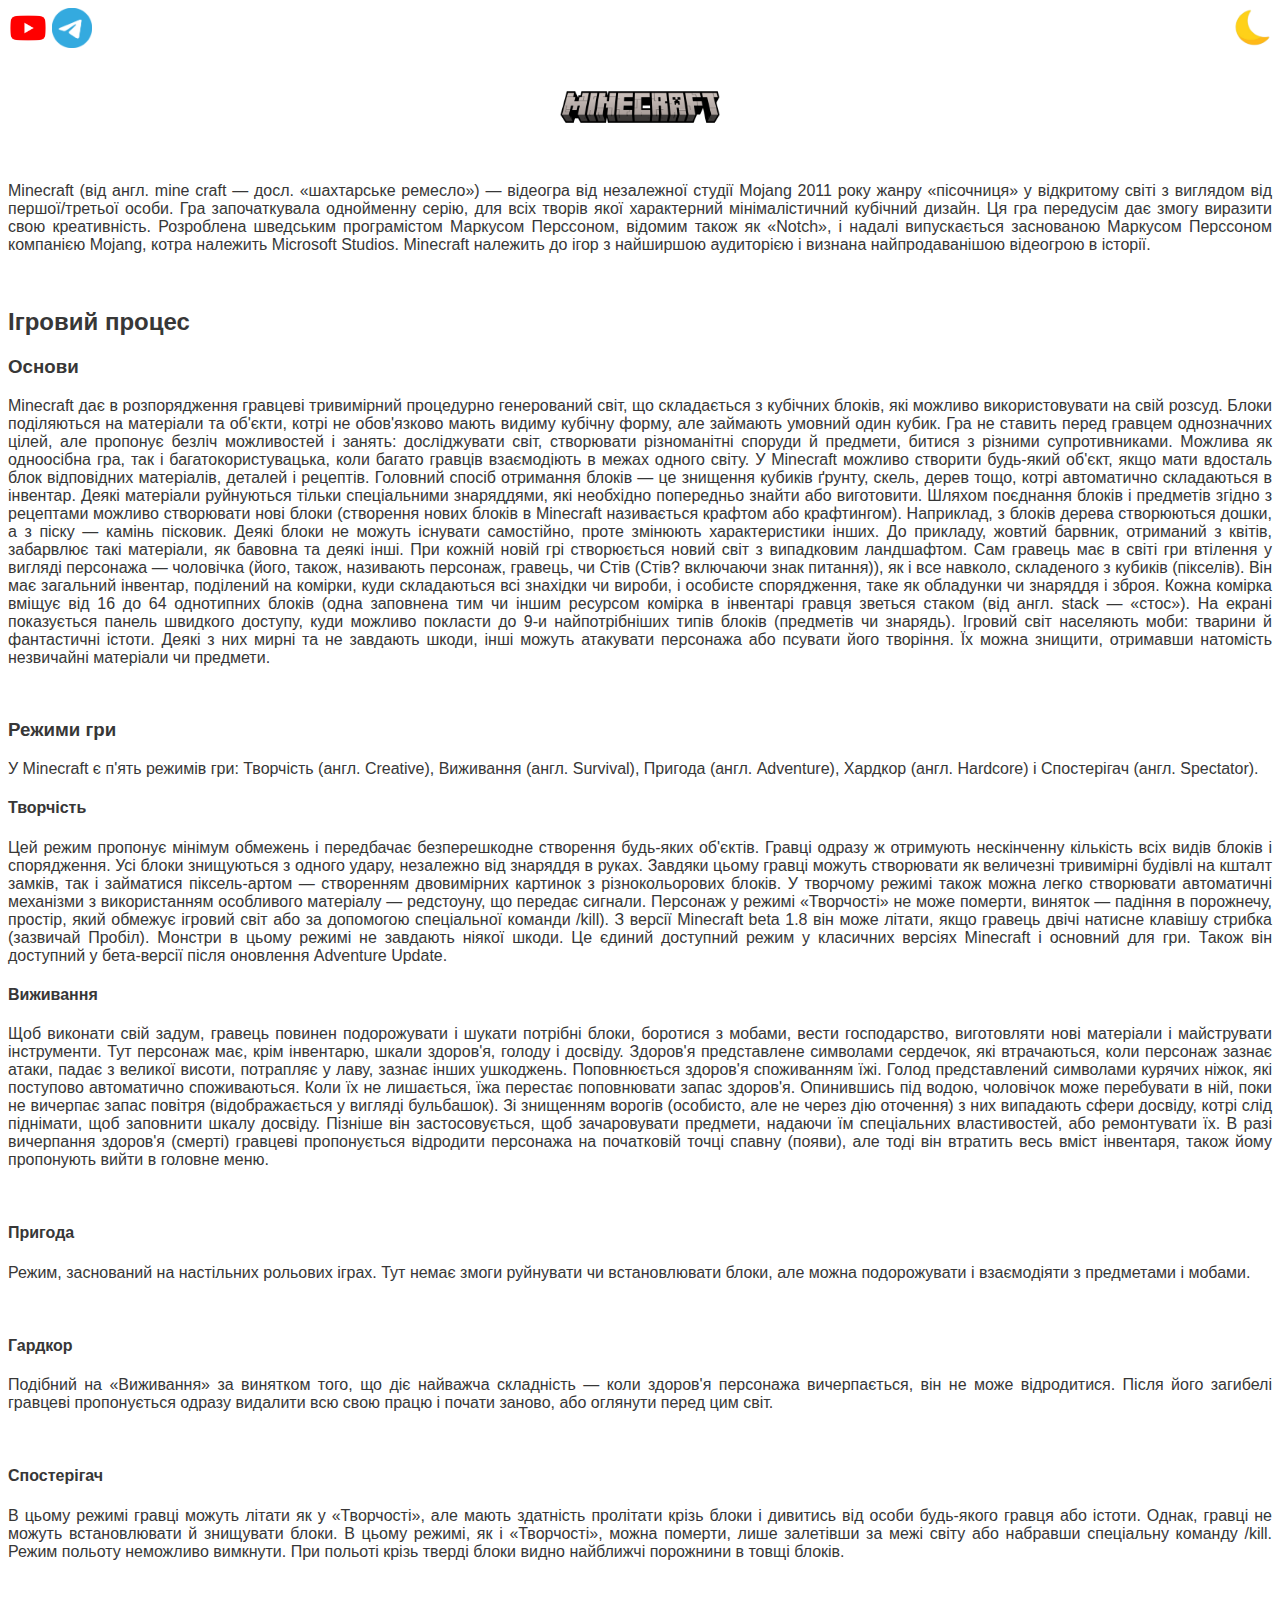
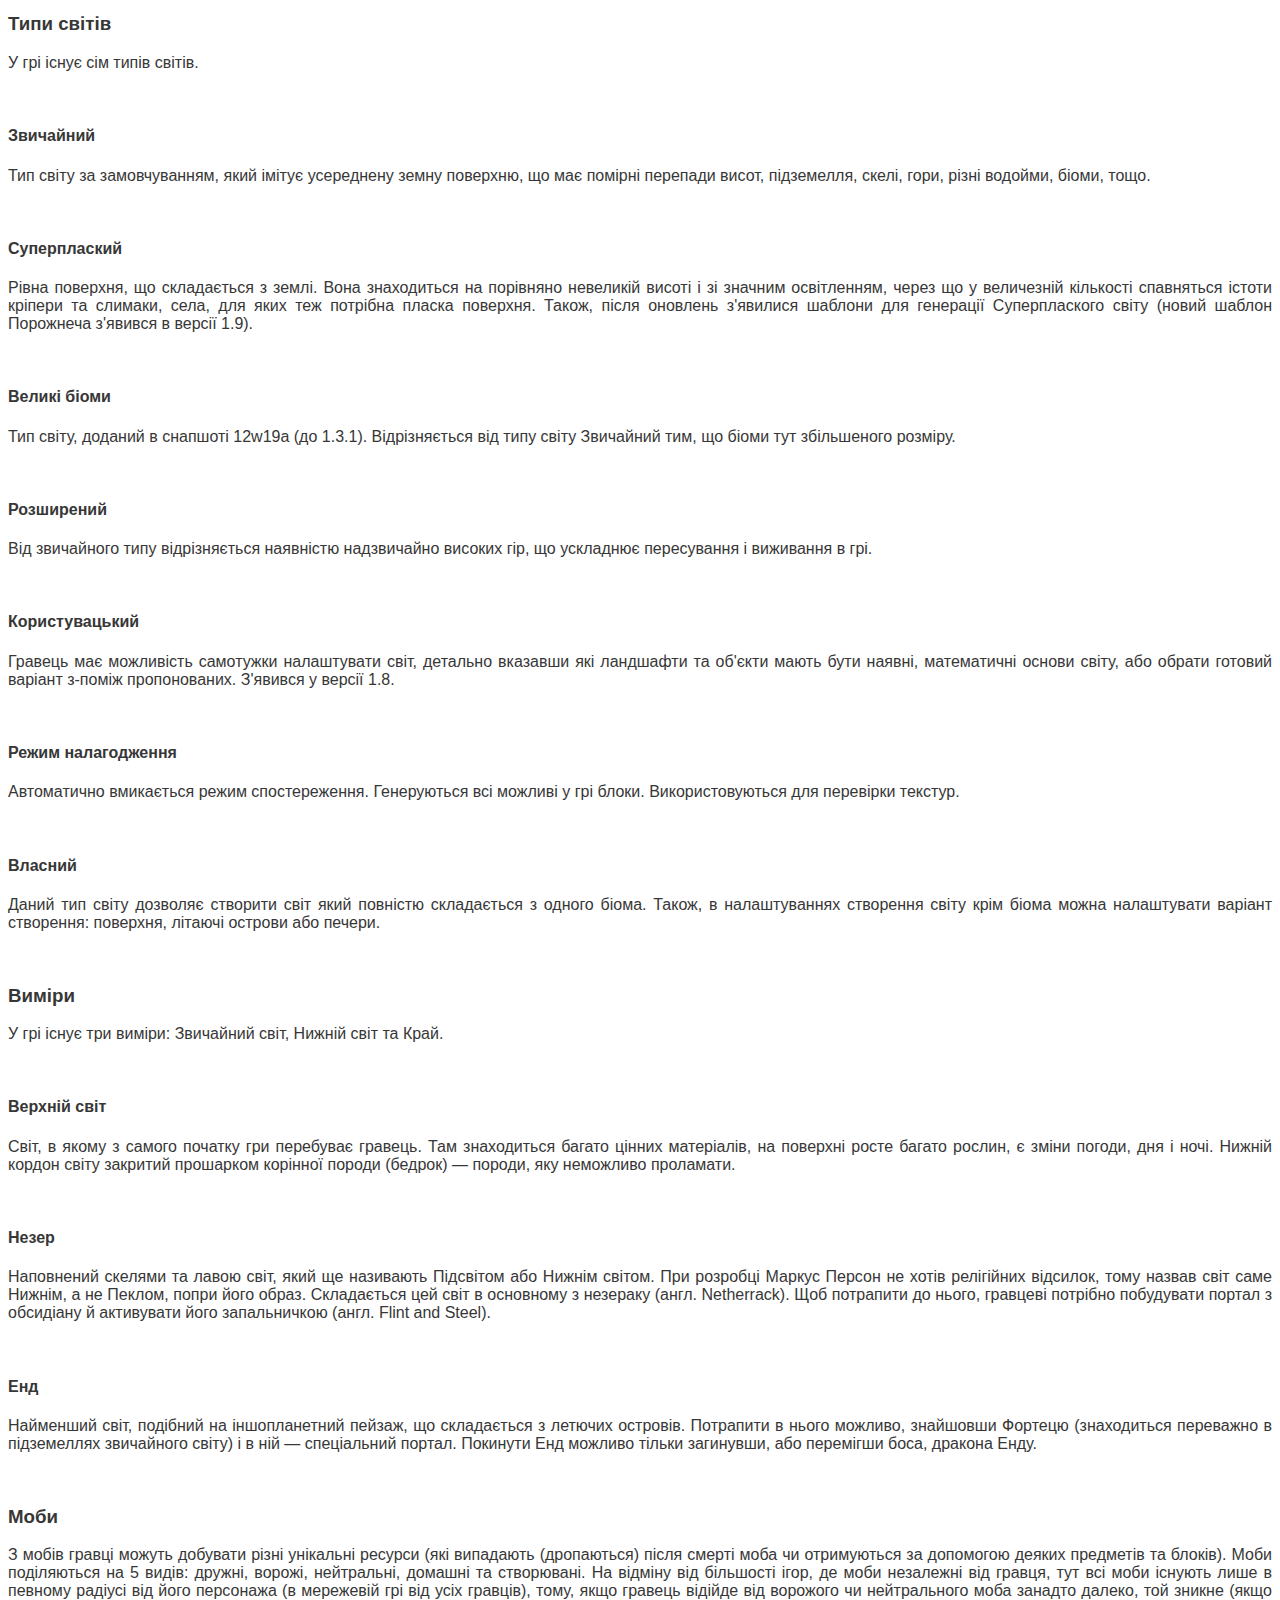
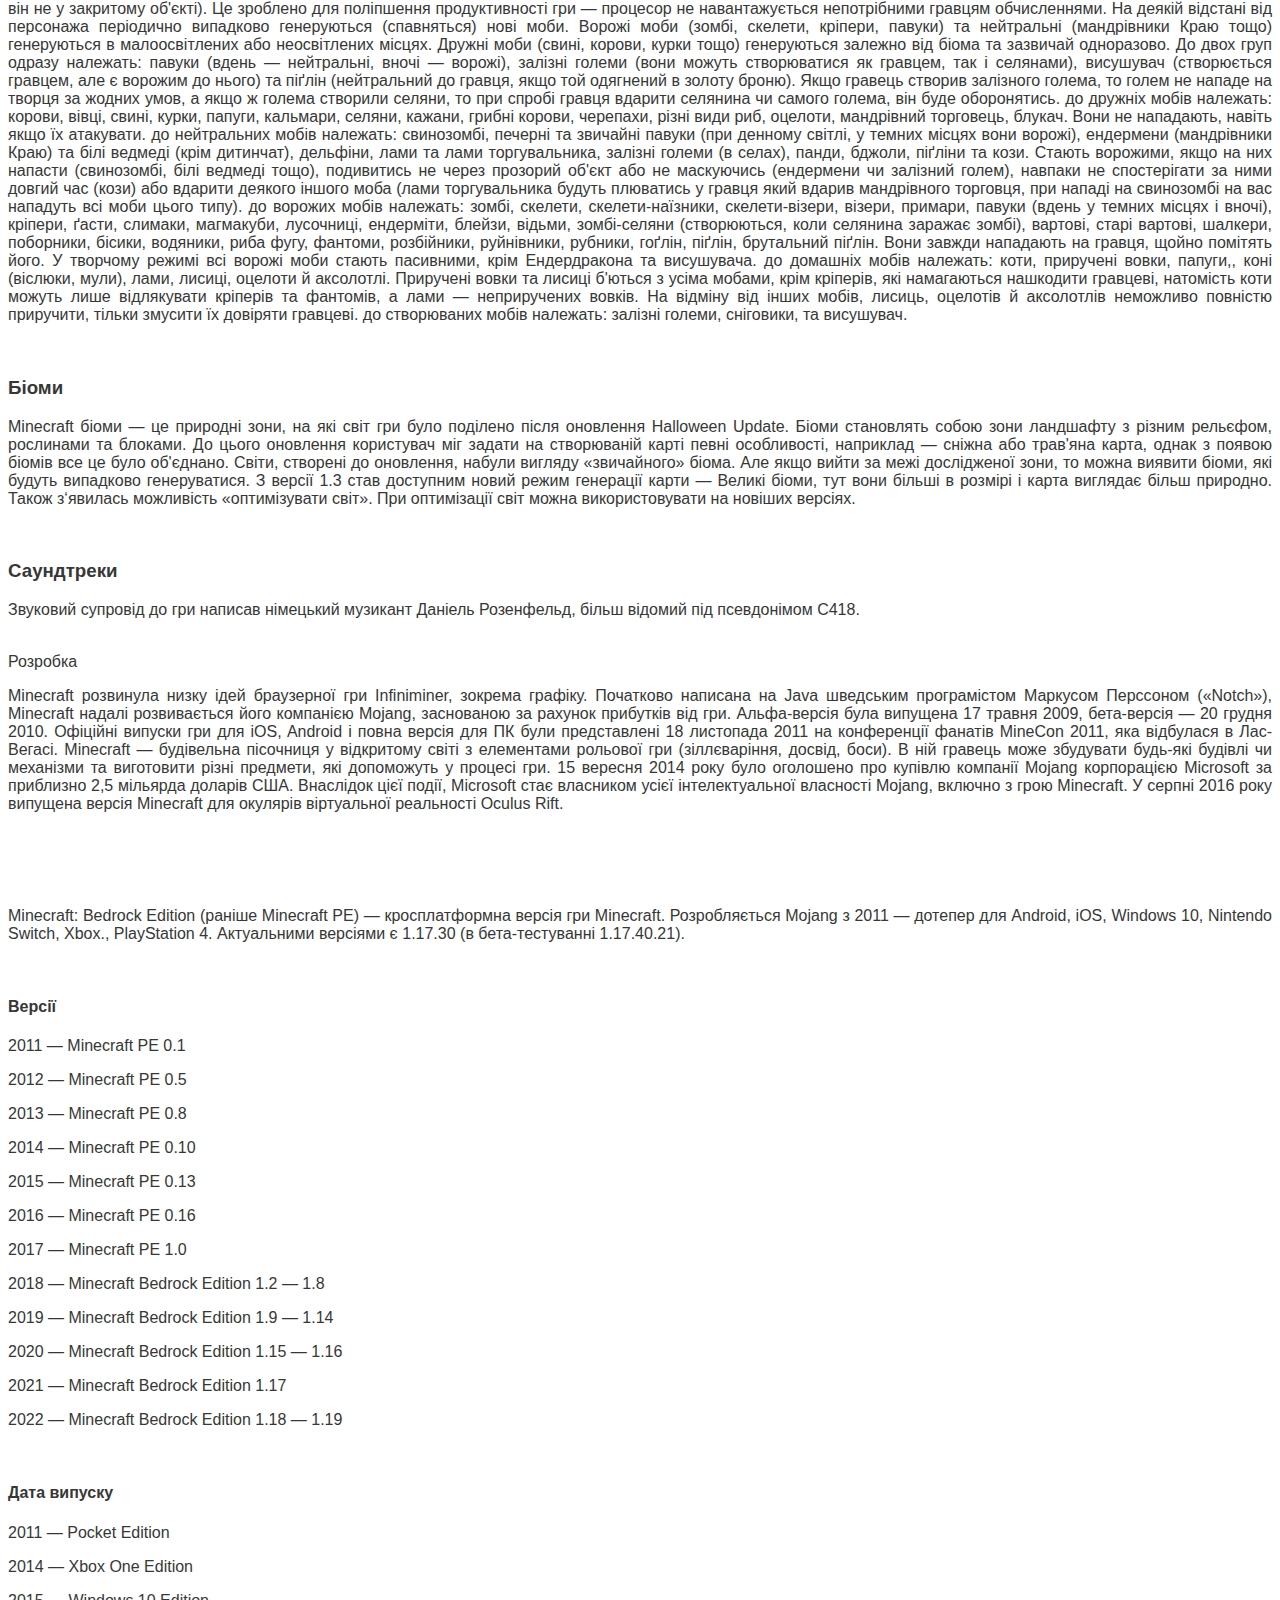
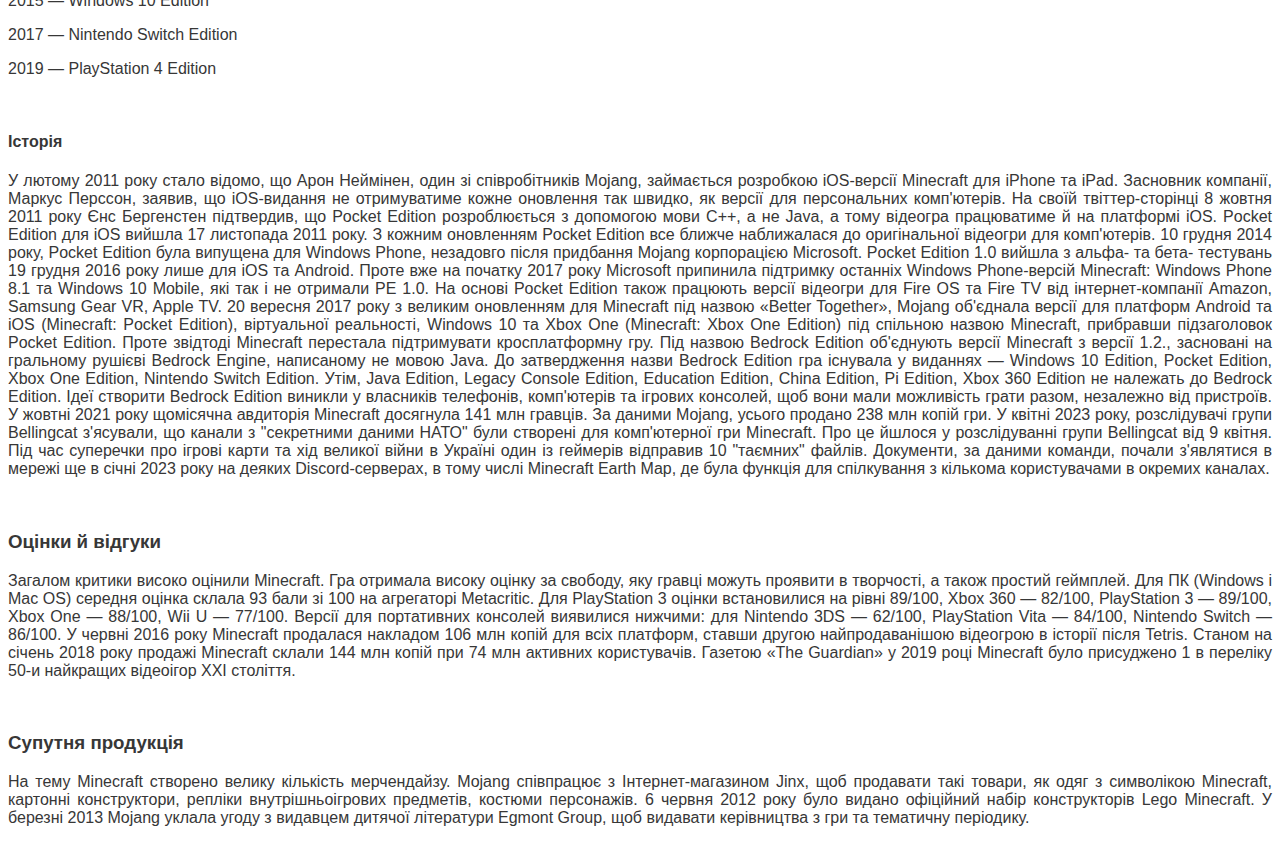
==== index.html @ ea4338c2 "Add files via upload" ====
<!DOCTYPE html>
<html lang="uk">
    <head>
        <meta charset="UTF-8">
        <title>Minecraft</title>
        <link rel="stylesheet" href="./style.css">
    </head>
    <body>
        <a href="https://www.youtube.com/channel/UCCtRqIwouqSfzPwYMB7DJkw" target="_blank">
                <img height="40" width="40"  src="./img/youtube-logo.png"></a>
        <a href="https://t.me/video_play_games" target="_blank"><img height="40" width="40" src="./img/telegram-hd-logo.png">
        </a>
        <img onclick="changeImage()" id="image" class="btn" align="right" height="40" width="40" src="./img/dark-mode.png">
        <br>
        <center>
            <img height="110" width="170" src="./img/Minecraft-Logo.png">
        </center>
        <p align="justify">
            Minecraft (від англ. mine craft — досл. «шахтарське ремесло») — відеогра від незалежної студії Mojang 2011 року жанру «пісочниця» у відкритому світі з виглядом від першої/третьої особи. Гра започаткувала однойменну серію, для всіх творів якої характерний мінімалістичний кубічний дизайн.
            Ця гра передусім дає змогу виразити свою креативність. Розроблена шведським програмістом Маркусом Перссоном, відомим також як «Notch», і надалі випускається заснованою Маркусом Перссоном компанією Mojang, котра належить Microsoft Studios. Minecraft належить до ігор з найширшою аудиторією і визнана найпродаванішою відеогрою в історії.
        </p> 
        <br>
        <h2>Ігровий процес</h2>
        <h3>Основи</h3>
        <p align="justify">Minecraft дає в розпорядження гравцеві тривимірний процедурно генерований світ, що складається з кубічних блоків, які можливо використовувати на свій розсуд. Блоки поділяються на матеріали та об'єкти, котрі не обов'язково мають видиму кубічну форму, але займають умовний один кубик. Гра не ставить перед гравцем однозначних цілей, але пропонує безліч можливостей і занять: досліджувати світ, створювати різноманітні споруди й предмети, битися з різними супротивниками. Можлива як одноосібна гра, так і багатокористувацька, коли багато гравців взаємодіють в межах одного світу.
        У Minecraft можливо  створити будь-який об'єкт, якщо мати вдосталь блок відповідних матеріалів, деталей і рецептів. Головний спосіб отримання блоків — це знищення кубиків ґрунту, скель, дерев тощо, котрі автоматично складаються в інвентар. Деякі матеріали руйнуються тільки спеціальними знаряддями, які необхідно попередньо знайти або виготовити. Шляхом поєднання блоків і предметів згідно з рецептами можливо створювати нові блоки (створення нових блоків в Minecraft називається крафтом або крафтингом). Наприклад, з блоків дерева створюються дошки, а з піску — камінь пісковик. Деякі блоки не можуть існувати самостійно, проте змінюють характеристики інших. До прикладу, жовтий барвник, отриманий з квітів, забарвлює такі матеріали, як бавовна та деякі інші.
        При кожній новій грі створюється новий світ з випадковим ландшафтом. Сам гравець має в світі гри втілення у вигляді персонажа — чоловічка (його, також, називають персонаж, гравець, чи Стів (Стів? включаючи знак питання)), як і все навколо, складеного з кубиків (пікселів). Він має загальний інвентар, поділений на комірки, куди складаються всі знахідки чи вироби, і особисте спорядження, таке як обладунки чи знаряддя і зброя. Кожна комірка вміщує від 16 до 64 однотипних блоків (одна заповнена тим чи іншим ресурсом комірка в інвентарі гравця зветься стаком (від англ. stack — «стос»). На екрані показується панель швидкого доступу, куди можливо покласти до 9-и найпотрібніших типів блоків (предметів чи знарядь).
        Ігровий світ населяють моби: тварини й фантастичні істоти. Деякі з них мирні та не завдають шкоди, інші можуть атакувати персонажа або псувати його творіння. Їх можна знищити, отримавши натомість незвичайні матеріали чи предмети.</p>
        <br>
        <h3>Режими гри</h3>
        <p align="justify">У Minecraft є п'ять режимів гри: Творчість (англ. Creative), Виживання (англ. Survival), Пригода (англ. Adventure), Хардкор (англ. Hardcore) і Спостерігач (англ. Spectator).</p>
            <h4>Творчість</h4>
            <p align="justify">Цей режим пропонує мінімум обмежень і передбачає безперешкодне створення будь-яких об'єктів. Гравці одразу ж отримують нескінченну кількість всіх видів блоків і спорядження. Усі блоки знищуються з одного удару, незалежно від знаряддя в руках. Завдяки цьому гравці можуть створювати як величезні тривимірні будівлі на кшталт замків, так і займатися піксель-артом — створенням двовимірних картинок з різнокольорових блоків. У творчому режимі також можна легко створювати автоматичні механізми з використанням особливого матеріалу — редстоуну, що передає сигнали. Персонаж у режимі «Творчості» не може померти, виняток — падіння в порожнечу, простір, який обмежує ігровий світ або за допомогою спеціальної команди /kill). З версії Minecraft beta 1.8 він може літати, якщо гравець двічі натисне клавішу стрибка (зазвичай Пробіл). Монстри в цьому режимі не завдають ніякої шкоди. Це єдиний доступний режим у класичних версіях Minecraft і основний для гри. Також він доступний у бета-версії після оновлення Adventure Update.</p>
            <h4>Виживання</h4>
            <p align="justify">Щоб виконати свій задум, гравець повинен подорожувати і шукати потрібні блоки, боротися з мобами, вести господарство, виготовляти нові матеріали і майструвати інструменти. Тут персонаж має, крім інвентарю, шкали здоров'я, голоду і досвіду. Здоров'я представлене символами сердечок, які втрачаються, коли персонаж зазнає атаки, падає з великої висоти, потрапляє у лаву, зазнає інших ушкоджень. Поповнюється здоров'я споживанням їжі. Голод представлений символами курячих ніжок, які поступово автоматично споживаються. Коли їх не лишається, їжа перестає поповнювати запас здоров'я. Опинившись під водою, чоловічок може перебувати в ній, поки не вичерпає запас повітря (відображається у вигляді бульбашок). Зі знищенням ворогів (особисто, але не через дію оточення) з них випадають сфери досвіду, котрі слід піднімати, щоб заповнити шкалу досвіду. Пізніше він застосовується, щоб зачаровувати предмети, надаючи їм спеціальних властивостей, або ремонтувати їх. В разі вичерпання здоров'я (смерті) гравцеві пропонується відродити персонажа на початковій точці спавну (появи), але тоді він втратить весь вміст інвентаря, також йому пропонують вийти в головне меню.</p>
            <br>
            <h4>Пригода</h4>
            <p align="justify">Режим, заснований на настільних рольових іграх. Тут немає змоги руйнувати чи встановлювати блоки, але можна подорожувати і взаємодіяти з предметами і мобами.</p>
            <br>
            <h4>Гардкор</h4>
            <p align="justify">Подібний на «Виживання» за винятком того, що діє найважча складність — коли здоров'я персонажа вичерпається, він не може відродитися. Після його загибелі гравцеві пропонується одразу видалити всю свою працю і почати заново, або оглянути перед цим світ.</p>
            <br>
            <h4>Спостерігач</h4>
            <p align="justify">В цьому режимі гравці можуть літати як у «Творчості», але мають здатність пролітати крізь блоки і дивитись від особи будь-якого гравця або істоти. Однак, гравці не можуть встановлювати й знищувати блоки. В цьому режимі, як і «Творчості», можна померти, лише залетівши за межі світу або набравши спеціальну команду /kill. Режим польоту неможливо вимкнути. При польоті крізь тверді блоки видно найближчі порожнини в товщі блоків.</p>
            <br>
        <h3>Типи світів</h3>
        <p align="justify">У грі існує сім типів світів.</p>
        <br>
            <h4>Звичайний</h4>
            <p align="justify">Тип світу за замовчуванням, який імітує усереднену земну поверхню, що має помірні перепади висот, підземелля, скелі, гори, різні водойми, біоми, тощо.</p>
            <br>
            <h4>Суперплаский</h4>
            <p align="justify">Рівна поверхня, що складається з землі. Вона знаходиться на порівняно невеликій висоті і зі значним освітленням, через що у величезній кількості спавняться істоти кріпери та слимаки, села, для яких теж потрібна пласка поверхня. Також, після оновлень з'явилися шаблони для генерації Суперплаского світу (новий шаблон Порожнеча з'явився в версії 1.9).</p>
            <br>
            <h4>Великі біоми</h4>
            <p align="justify">Тип світу, доданий в снапшоті 12w19a (до 1.3.1). Відрізняється від типу світу Звичайний тим, що біоми тут збільшеного розміру.</p>
            <br>
            <h4>Розширений</h4>
            <p align="justify">Від звичайного типу відрізняється наявністю надзвичайно високих гір, що ускладнює пересування і виживання в грі.</p>
            <br>
            <h4>Користувацький</h4>
            <p align="justify">Гравець має можливість самотужки налаштувати світ, детально вказавши які ландшафти та об'єкти мають бути наявні, математичні основи світу, або обрати готовий варіант з-поміж пропонованих. З'явився у версії 1.8.</p>
            <br>
            <h4>Режим налагодження</h4>
            <p align="justify">Автоматично вмикається режим спостереження. Генеруються всі можливі у грі блоки. Використовуються для перевірки текстур.</p>
            <br>
            <h4>Власний</h4>
            <p align="justify">Даний тип світу дозволяє створити світ який повністю складається з одного біома. Також, в налаштуваннях створення світу крім біома можна налаштувати варіант створення: поверхня, літаючі острови або печери.</p>
            <br>
        <h3>Виміри</h3>
        <p align="justify">У грі існує три виміри: Звичайний світ, Нижній світ та Край.</p>
        <br>
            <h4>Верхній світ</h4>
            <p align="justify">Cвіт, в якому з самого початку гри перебуває гравець. Там знаходиться багато цінних матеріалів, на поверхні росте багато рослин, є зміни погоди, дня і ночі. Нижній кордон світу закритий прошарком корінної породи (бедрок) — породи, яку неможливо проламати.</p>
            <br>
            <h4>Незер</h4>
            <p align="justify">Наповнений скелями та лавою світ, який ще називають Підсвітом або Нижнім світом. При розробці Маркус Персон не хотів релігійних відсилок, тому назвав світ саме Нижнім, а не Пеклом, попри його образ. Складається цей світ в основному з незераку (англ. Netherrack). Щоб потрапити до нього, гравцеві потрібно побудувати портал з обсидіану й активувати його запальничкою (англ. Flint and Steel).</p>
            <br>
            <h4>Енд</h4>
            <p align="justify">Найменший світ, подібний на іншопланетний пейзаж, що складається з летючих островів. Потрапити в нього можливо, знайшовши Фортецю (знаходиться переважно в підземеллях звичайного світу) і в ній — спеціальний портал. Покинути Енд можливо тільки загинувши, або перемігши боса, дракона Енду.</p>
            <br>
            <h3>Моби</h3>
            <p align="justify">З мобів гравці можуть добувати різні унікальні ресурси (які випадають (дропаються) після смерті моба чи отримуються за допомогою деяких предметів та блоків). Моби поділяються на 5 видів: дружні, ворожі, нейтральні, домашні та створювані. На відміну від більшості ігор, де моби незалежні від гравця, тут всі моби існують лише в певному радіусі від його персонажа (в мережевій грі від усіх гравців), тому, якщо гравець відійде від ворожого чи нейтрального моба занадто далеко, той зникне (якщо він не у закритому об'єкті). Це зроблено для поліпшення продуктивності гри — процесор не навантажується непотрібними гравцям обчисленнями. На деякій відстані від персонажа періодично випадково генеруються (спавняться) нові моби. Ворожі моби (зомбі, скелети, кріпери, павуки) та нейтральні (мандрівники Краю тощо) генеруються в малоосвітлених або неосвітлених місцях. Дружні моби (свині, корови, курки тощо) генеруються залежно від біома та зазвичай одноразово.

                До двох груп одразу належать: павуки (вдень — нейтральні, вночі — ворожі), залізні големи (вони можуть створюватися як гравцем, так і селянами), висушувач (створюється гравцем, але є ворожим до нього) та піґлін (нейтральний до гравця, якщо той одягнений в золоту броню). Якщо гравець створив залізного голема, то голем не нападе на творця за жодних умов, а якщо ж голема створили селяни, то при спробі гравця вдарити селянина чи самого голема, він буде оборонятись.
                
                до дружніх мобів належать: корови, вівці, свині, курки, папуги, кальмари, селяни, кажани, грибні корови, черепахи, різні види риб, оцелоти, мандрівний торговець, блукач. Вони не нападають, навіть якщо їх атакувати.
                до нейтральних мобів належать: свинозомбі, печерні та звичайні павуки (при денному світлі, у темних місцях вони ворожі), ендермени (мандрівники Краю) та білі ведмеді (крім дитинчат), дельфіни, лами та лами торгувальника, залізні големи (в селах), панди, бджоли, піґліни та кози. Стають ворожими, якщо на них напасти (свинозомбі, білі ведмеді тощо), подивитись не через прозорий об'єкт або не маскуючись (ендермени чи залізний голем), навпаки не спостерігати за ними довгий час (кози) або вдарити деякого іншого моба (лами торгувальника будуть плюватись у гравця який вдарив мандрівного торговця, при нападі на свинозомбі на вас нападуть всі моби цього типу).
                до ворожих мобів належать: зомбі, скелети, скелети-наїзники, скелети-візери, візери, примари, павуки (вдень у темних місцях і вночі), кріпери, ґасти, слимаки, магмакуби, лусочниці, ендерміти, блейзи, відьми, зомбі-селяни (створюються, коли селянина заражає зомбі), вартові, старі вартові, шалкери, поборники, бісики, водяники, риба фугу, фантоми, розбійники, руйнівники, рубники, гоґлін, піґлін, брутальний піґлін. Вони завжди нападають на гравця, щойно помітять його. У творчому режимі всі ворожі моби стають пасивними, крім Ендердракона та висушувача.
                до домашніх мобів належать: коти, приручені вовки, папуги,, коні (віслюки, мули), лами, лисиці, оцелоти й аксолотлі. Приручені вовки та лисиці б'ються з усіма мобами, крім кріперів, які намагаються нашкодити гравцеві, натомість коти можуть лише відлякувати кріперів та фантомів, а лами — неприручених вовків. На відміну від інших мобів, лисиць, оцелотів й аксолотлів неможливо повністю приручити, тільки змусити їх довіряти гравцеві.
                до створюваних мобів належать: залізні големи, сніговики, та висушувач.</p>
             <br>
             <h3>Біоми</h3>    
             <p align="justify">Minecraft біоми — це природні зони, на які світ гри було поділено після оновлення Halloween Update. Біоми становлять собою зони ландшафту з різним рельєфом, рослинами та блоками. До цього оновлення користувач міг задати на створюваній карті певні особливості, наприклад — сніжна або трав'яна карта, однак з появою біомів все це було об'єднано.
                Світи, створені до оновлення, набули вигляду «звичайного» біома. Але якщо вийти за межі дослідженої зони, то можна виявити біоми, які будуть випадково генеруватися. З версії 1.3 став доступним новий режим генерації карти — Великі біоми, тут вони більші в розмірі і карта виглядає більш природно. Також з‘явилась можливість «оптимізувати світ». При оптимізації світ можна використовувати на новіших версіях.</p>
             <br>
             <h3>Саундтреки</h3>
            <p align="justify">Звуковий супровід до гри написав німецький музикант Даніель Розенфельд, більш відомий під псевдонімом C418.</p>
            <br>
             <h3">Розробка</h3>
             <p align="justify">Minecraft розвинула низку ідей браузерної гри Infiniminer, зокрема графіку. Початково написана на Java шведським програмістом Маркусом Перссоном («Notch»), Minecraft надалі розвивається його компанією Mojang, заснованою за рахунок прибутків від гри. Альфа-версія була випущена 17 травня 2009, бета-версія — 20 грудня 2010. Офіційні випуски гри для iOS, Android і повна версія для ПК були представлені 18 листопада 2011 на конференції фанатів MineCon 2011, яка відбулася в Лас-Вегасі. Minecraft — будівельна пісочниця у відкритому світі з елементами рольової гри (зіллєваріння, досвід, боси). В ній гравець може збудувати будь-які будівлі чи механізми та виготовити різні предмети, які допоможуть у процесі гри.
                15 вересня 2014 року було оголошено про купівлю компанії Mojang корпорацією Microsoft за приблизно 2,5 мільярда доларів США. Внаслідок цієї події, Microsoft стає власником усієї інтелектуальної власності Mojang, включно з грою Minecraft.
                У серпні 2016 року випущена версія Minecraft для окулярів віртуальної реальності Oculus Rift.</p>
                <br>
                <h3 style="color: rgb(255, 255, 255);">Bedrock Edition</h3>
                <p align="justify">Minecraft: Bedrock Edition (раніше Minecraft PE) — кросплатформна версія гри Minecraft. Розробляється Mojang з 2011 — дотепер для Android, iOS, Windows 10, Nintendo Switch, Xbox., PlayStation 4. Актуальними версіями є 1.17.30 (в бета-тестуванні 1.17.40.21).</p>
                <br>
                <h4>Версії</h4>
                <p align="justify">2011 — Minecraft PE 0.1</p>
                <p align="justify">2012 — Minecraft PE 0.5</p>
                <p  align="justify">2013 — Minecraft PE 0.8</p>
                <p align="justify">2014 — Minecraft PE 0.10</p>
                <p align="justify">2015 — Minecraft PE 0.13</p>
                <p align="justify">2016 — Minecraft PE 0.16</p>
                <p align="justify">2017 — Minecraft PE 1.0</p>
                <p align="justify">2018 — Minecraft Bedrock Edition 1.2 — 1.8</p>
                <p align="justify">2019 — Minecraft Bedrock Edition 1.9 — 1.14</p>
                <p align="justify">2020 — Minecraft Bedrock Edition 1.15 — 1.16</p>
                <p align="justify">2021 — Minecraft Bedrock Edition 1.17</p>
                <p align="justify">2022 — Minecraft Bedrock Edition 1.18 — 1.19</p>
                <br>
                <h4>Дата випуску</h4>
                <p align="justify">2011 — Pocket Edition</p>
                <p align="justify">2014 — Xbox One Edition</p>
                <p align="justify">2015 — Windows 10 Edition</p>
                <p align="justify">2017 — Nintendo Switch Edition</p>
                <p align="justify">2019 — PlayStation 4 Edition</p>    
                <br>
                <h4>Історія</h4>
                <p align="justify">У лютому 2011 року стало відомо, що Арон Неймінен, один зі співробітників Mojang, займається розробкою iOS-версії Minecraft для iPhone та iPad. Засновник компанії, Маркус Перссон, заявив, що iOS-видання не отримуватиме кожне оновлення так швидко, як версії для персональних комп'ютерів. На своїй твіттер-сторінці 8 жовтня 2011 року Єнс Бергенстен підтвердив, що Pocket Edition розроблюється з допомогою мови C++, а не Java, а тому відеогра працюватиме й на платформі iOS. Pocket Edition для iOS вийшла 17 листопада 2011 року. З кожним оновленням Pocket Edition все ближче наближалася до оригінальної відеогри для комп'ютерів.
                    10 грудня 2014 року, Pocket Edition була випущена для Windows Phone, незадовго після придбання Mojang корпорацією Microsoft. Pocket Edition 1.0 вийшла з альфа- та бета- тестувань 19 грудня 2016 року лише для iOS та Android. Проте вже на початку 2017 року Microsoft припинила підтримку останніх Windows Phone-версій Minecraft: Windows Phone 8.1 та Windows 10 Mobile, які так і не отримали PE 1.0. На основі Pocket Edition також працюють версії відеогри для Fire OS та Fire TV від інтернет-компанії Amazon, Samsung Gear VR, Apple TV.
                    20 вересня 2017 року з великим оновленням для Minecraft під назвою «Better Together», Mojang об'єднала версії для платформ Android та iOS (Minecraft: Pocket Edition), віртуальної реальності, Windows 10 та Xbox One (Minecraft: Xbox One Edition) під спільною назвою Minecraft, прибравши підзаголовок Pocket Edition. Проте звідтоді Minecraft перестала підтримувати кросплатформну гру.
                    Під назвою Bedrock Edition об'єднують версії Minecraft з версії 1.2., засновані на гральному рушієві Bedrock Engine, написаному не мовою Java. До затвердження назви Bedrock Edition гра існувала у виданнях — Windows 10 Edition, Pocket Edition, Xbox One Edition, Nintendo Switch Edition. Утім, Java Edition, Legacy Console Edition, Education Edition, China Edition, Pi Edition, Xbox 360 Edition не належать до Bedrock Edition. Ідеї створити Bedrock Edition виникли у власників телефонів, комп'ютерів та ігрових консолей, щоб вони мали можливість грати разом, незалежно від пристроїв.
                    У жовтні 2021 року щомісячна авдиторія Minecraft досягнула 141 млн гравців. За даними Mojang, усього продано 238 млн копій гри.
                    У квітні 2023 року, розслідувачі групи Bellingcat з'ясували, що канали з "секретними даними НАТО" були створені для комп'ютерної гри Minecraft. Про це йшлося у розслідуванні групи Bellingcat від 9 квітня. Під час суперечки про ігрові карти та хід великої війни в Україні один із геймерів відправив 10 "таємних" файлів. Документи, за даними команди, почали з'являтися в мережі ще в січні 2023 року на деяких Discord-серверах, в тому числі Minecraft Earth Map, де була функція для спілкування з кількома користувачами в окремих каналах.</p>
                    <br>
                    <h3>Оцінки й відгуки</h3>
                    <p align="justify">Загалом критики високо оцінили Minecraft. Гра отримала високу оцінку за свободу, яку гравці можуть проявити в творчості, а також простий геймплей.
                        Для ПК (Windows і Mac OS) середня оцінка склала 93 бали зі 100 на агрегаторі Metacritic. Для PlayStation 3 оцінки встановилися на рівні 89/100, Xbox 360 — 82/100, PlayStation 3 — 89/100, Xbox One — 88/100, Wii U — 77/100. Версії для портативних консолей виявилися нижчими: для Nintendo 3DS — 62/100, PlayStation Vita — 84/100, Nintendo Switch — 86/100.
                        У червні 2016 року Minecraft продалася накладом 106 млн копій для всіх платформ, ставши другою найпродаванішою відеогрою в історії після Tetris. Станом на січень 2018 року продажі Minecraft склали 144 млн копій при 74 млн активних користувачів.
                        Газетою «The Guardian» у 2019 році Minecraft було присуджено 1 в переліку 50-и найкращих відеоігор XXI століття.</p>
                        <br>
                        <h3>Супутня продукція</h3>
                        <p align="justify">На тему Minecraft створено велику кількість мерчендайзу. Mojang співпрацює з Інтернет-магазином Jinx, щоб продавати такі товари, як одяг з символікою Minecraft, картонні конструктори, репліки внутрішньоігрових предметів, костюми персонажів.
                            6 червня 2012 року було видано офіційний набір конструкторів Lego Minecraft. У березні 2013 Mojang уклала угоду з видавцем дитячої літератури Egmont Group, щоб видавати керівництва з гри та тематичну періодику.</p>
                        <script src="brain.js"></script>
    </body>
</html>
---- style.css ----
body {
  background-color: rgb(255, 255, 255);
  font-family: sans-serif;
}

/* Dark mode */
body {
    color: #373737;
    background: white;
    transition: all .3s ease;
}
.dark-mode {
    color: white;
    background: #373737;
}

.btn {
  border: none;
  cursor: pointer;
  background: none;
  height: 40;
  width: 40;
}
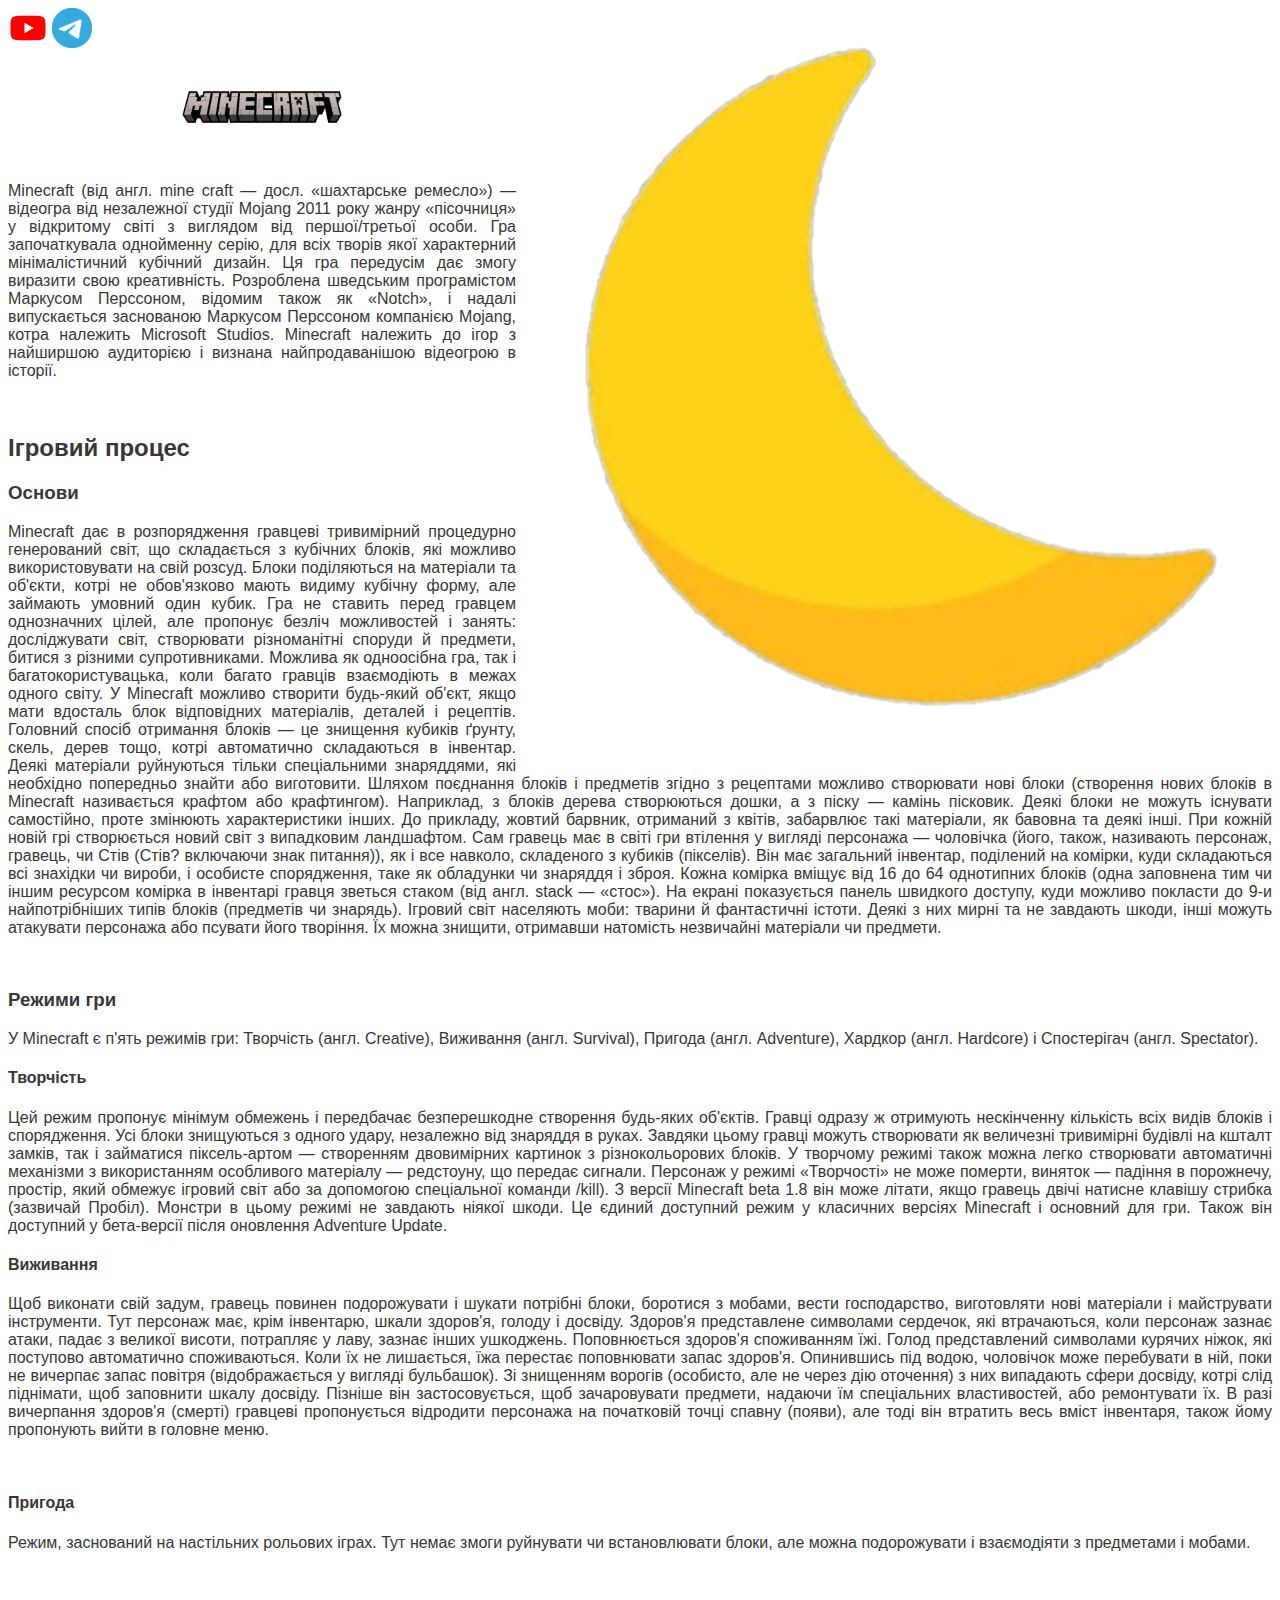
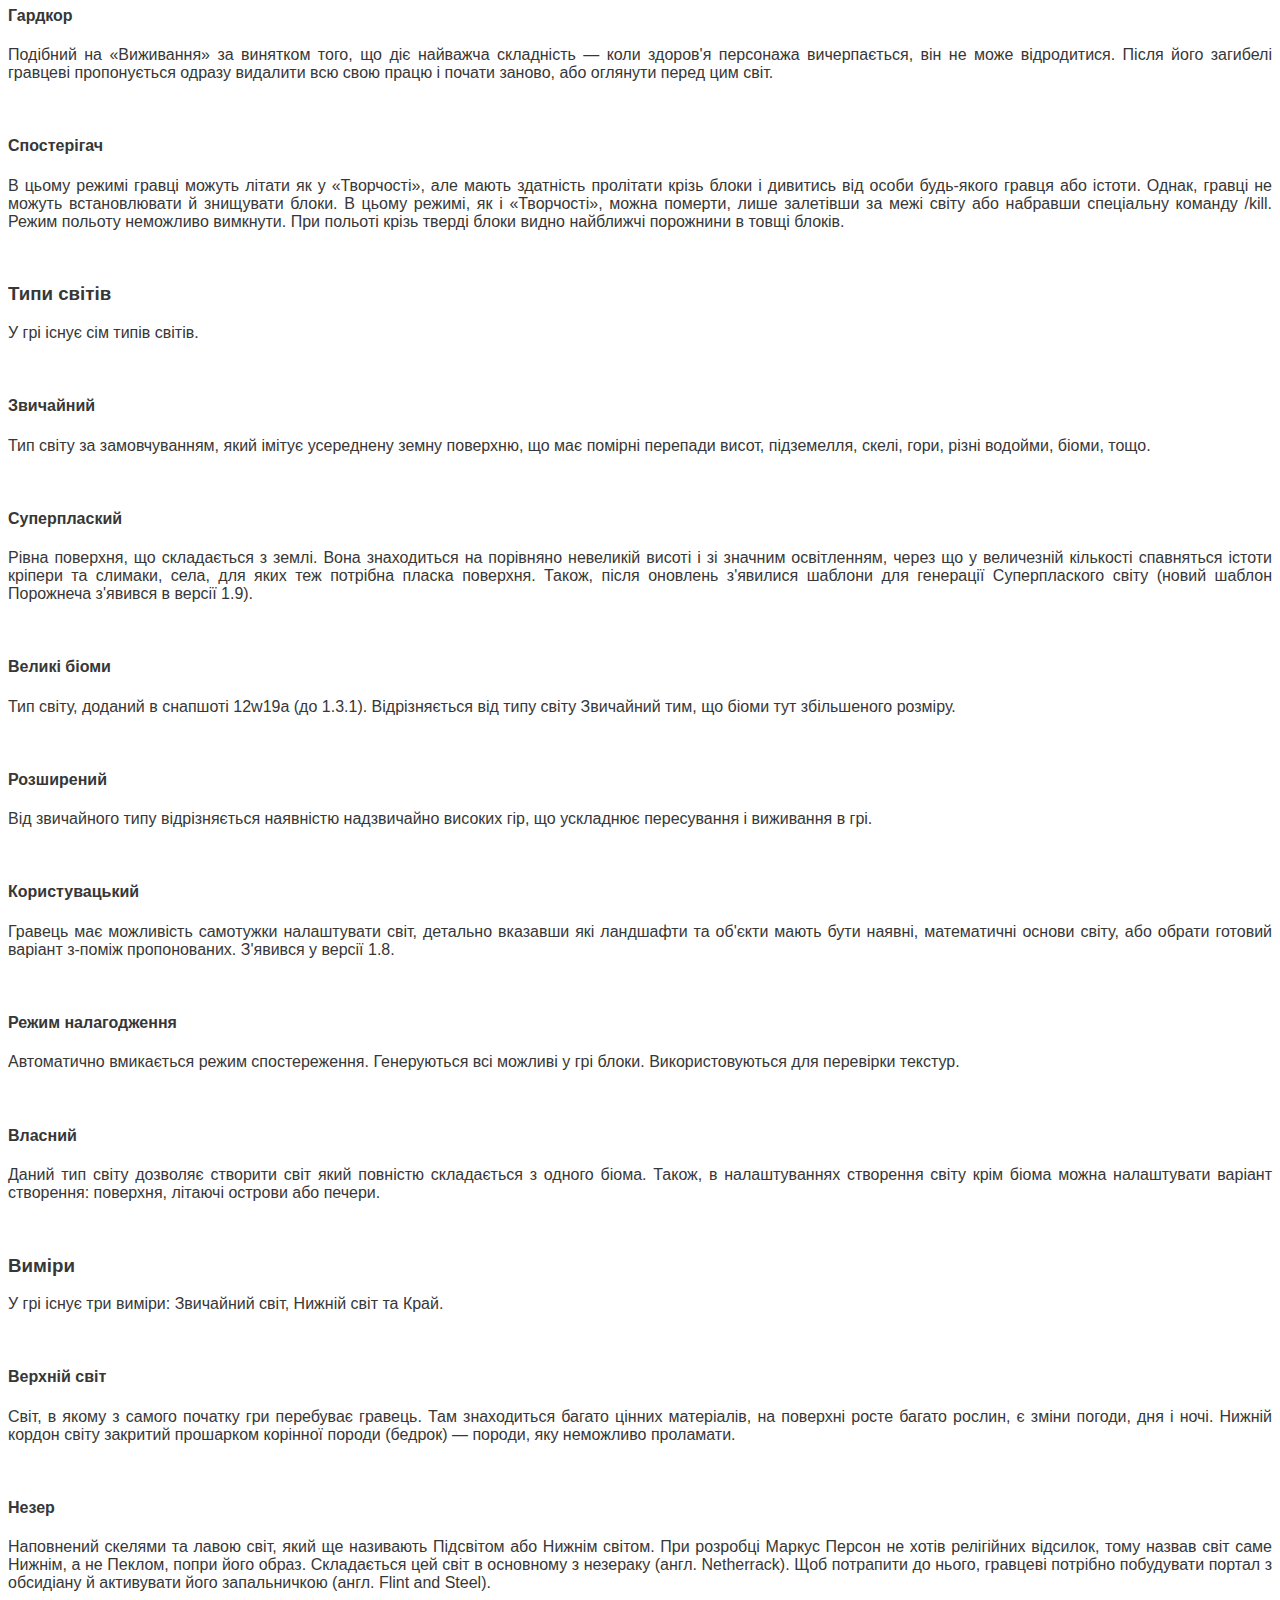
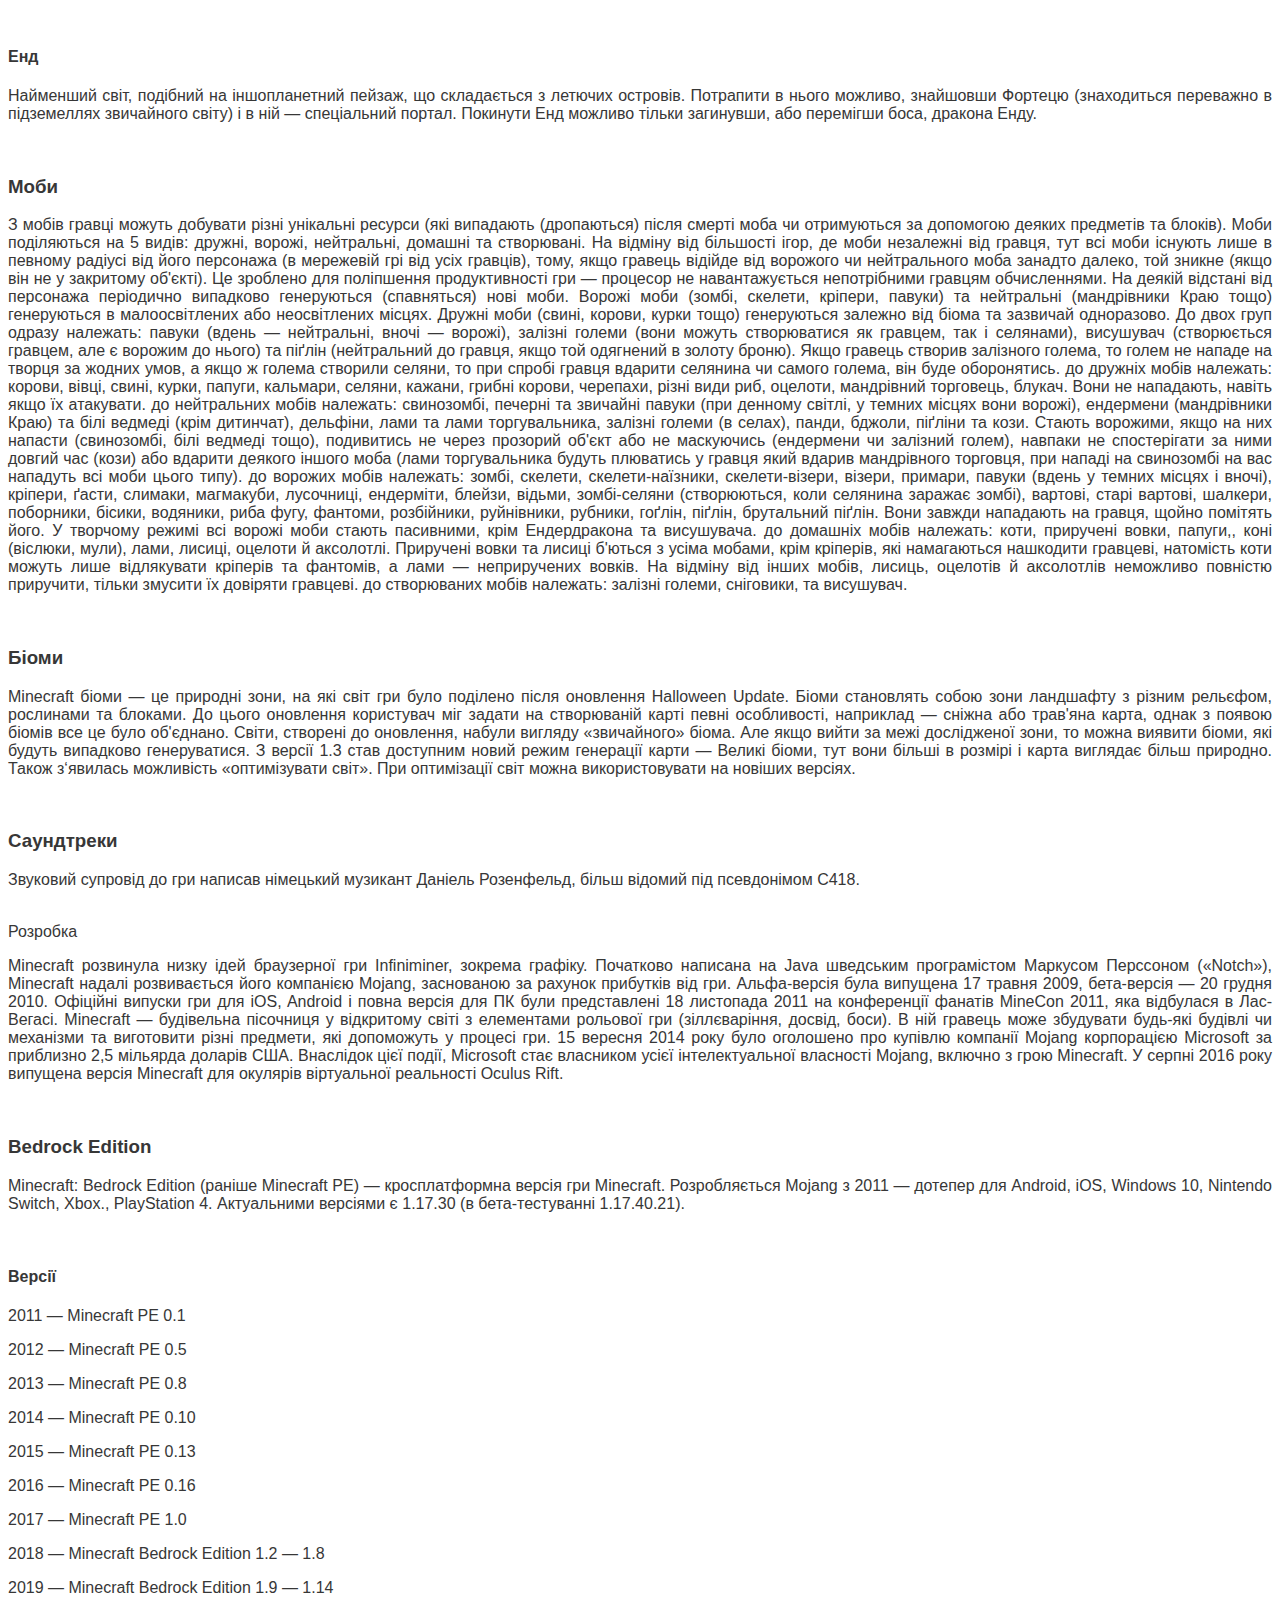
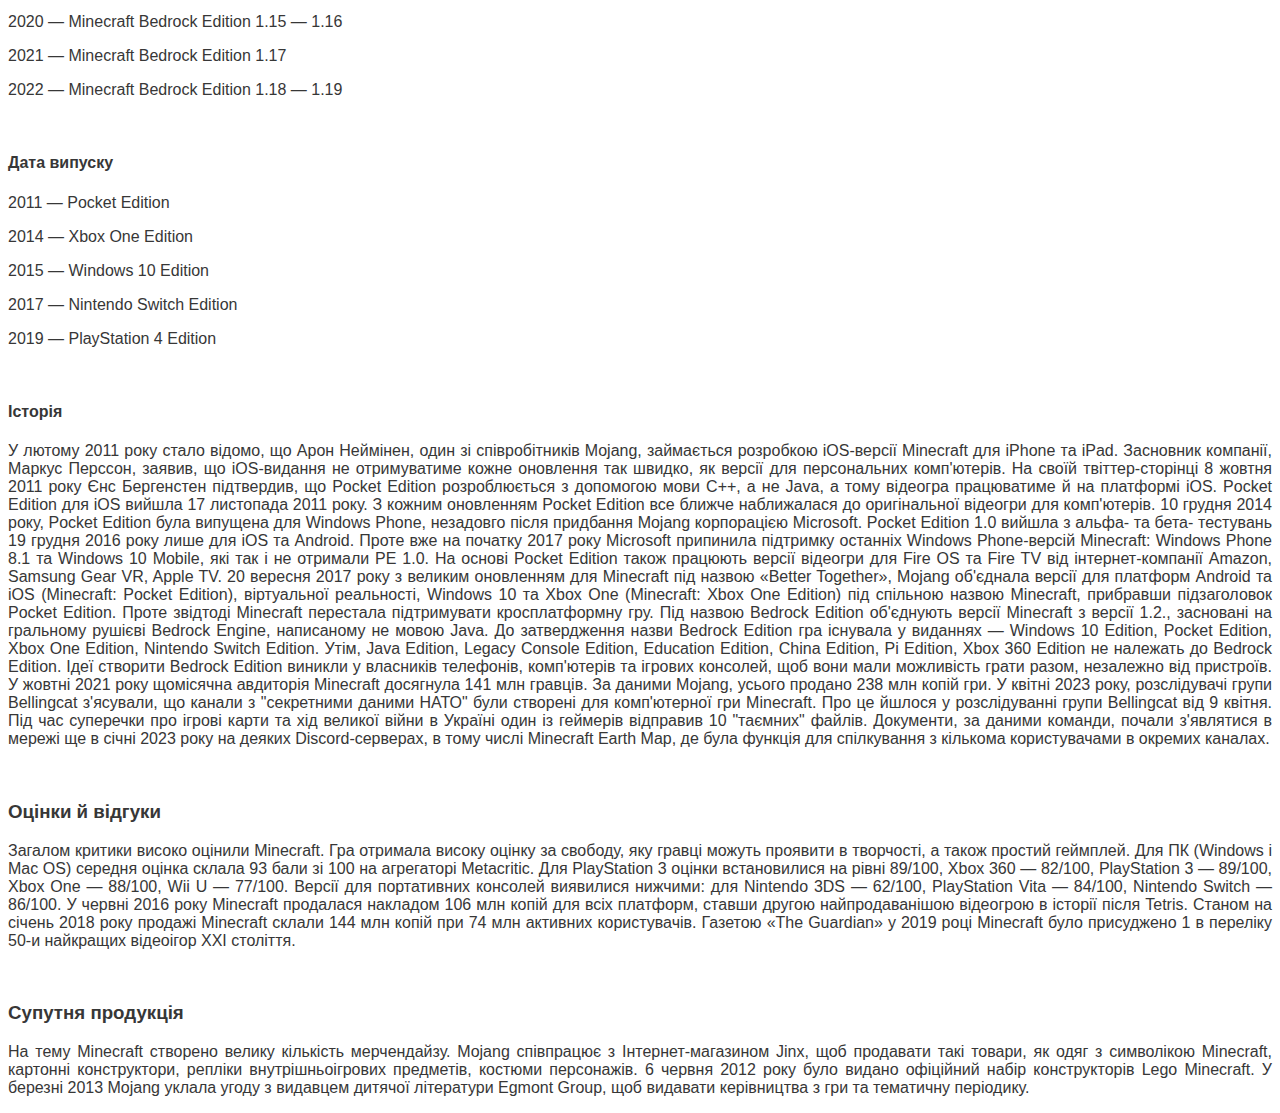
==== commit afd744d4: "Add files via upload" ====
--- a/index.html
+++ b/index.html
@@ -1,148 +1,298 @@
 <!DOCTYPE html>
 <html lang="uk">
-    <head>
-        <meta charset="UTF-8">
-        <title>Minecraft</title>
-        <link rel="stylesheet" href="./style.css">
-    </head>
-    <body>
-        <a href="https://www.youtube.com/channel/UCCtRqIwouqSfzPwYMB7DJkw" target="_blank">
-                <img height="40" width="40"  src="./img/youtube-logo.png"></a>
-        <a href="https://t.me/video_play_games" target="_blank"><img height="40" width="40" src="./img/telegram-hd-logo.png">
-        </a>
-        <img onclick="changeImage()" id="image" class="btn" align="right" height="40" width="40" src="./img/dark-mode.png">
-        <br>
-        <center>
-            <img height="110" width="170" src="./img/Minecraft-Logo.png">
-        </center>
-        <p align="justify">
-            Minecraft (від англ. mine craft — досл. «шахтарське ремесло») — відеогра від незалежної студії Mojang 2011 року жанру «пісочниця» у відкритому світі з виглядом від першої/третьої особи. Гра започаткувала однойменну серію, для всіх творів якої характерний мінімалістичний кубічний дизайн.
-            Ця гра передусім дає змогу виразити свою креативність. Розроблена шведським програмістом Маркусом Перссоном, відомим також як «Notch», і надалі випускається заснованою Маркусом Перссоном компанією Mojang, котра належить Microsoft Studios. Minecraft належить до ігор з найширшою аудиторією і визнана найпродаванішою відеогрою в історії.
-        </p> 
-        <br>
-        <h2>Ігровий процес</h2>
-        <h3>Основи</h3>
-        <p align="justify">Minecraft дає в розпорядження гравцеві тривимірний процедурно генерований світ, що складається з кубічних блоків, які можливо використовувати на свій розсуд. Блоки поділяються на матеріали та об'єкти, котрі не обов'язково мають видиму кубічну форму, але займають умовний один кубик. Гра не ставить перед гравцем однозначних цілей, але пропонує безліч можливостей і занять: досліджувати світ, створювати різноманітні споруди й предмети, битися з різними супротивниками. Можлива як одноосібна гра, так і багатокористувацька, коли багато гравців взаємодіють в межах одного світу.
-        У Minecraft можливо  створити будь-який об'єкт, якщо мати вдосталь блок відповідних матеріалів, деталей і рецептів. Головний спосіб отримання блоків — це знищення кубиків ґрунту, скель, дерев тощо, котрі автоматично складаються в інвентар. Деякі матеріали руйнуються тільки спеціальними знаряддями, які необхідно попередньо знайти або виготовити. Шляхом поєднання блоків і предметів згідно з рецептами можливо створювати нові блоки (створення нових блоків в Minecraft називається крафтом або крафтингом). Наприклад, з блоків дерева створюються дошки, а з піску — камінь пісковик. Деякі блоки не можуть існувати самостійно, проте змінюють характеристики інших. До прикладу, жовтий барвник, отриманий з квітів, забарвлює такі матеріали, як бавовна та деякі інші.
-        При кожній новій грі створюється новий світ з випадковим ландшафтом. Сам гравець має в світі гри втілення у вигляді персонажа — чоловічка (його, також, називають персонаж, гравець, чи Стів (Стів? включаючи знак питання)), як і все навколо, складеного з кубиків (пікселів). Він має загальний інвентар, поділений на комірки, куди складаються всі знахідки чи вироби, і особисте спорядження, таке як обладунки чи знаряддя і зброя. Кожна комірка вміщує від 16 до 64 однотипних блоків (одна заповнена тим чи іншим ресурсом комірка в інвентарі гравця зветься стаком (від англ. stack — «стос»). На екрані показується панель швидкого доступу, куди можливо покласти до 9-и найпотрібніших типів блоків (предметів чи знарядь).
-        Ігровий світ населяють моби: тварини й фантастичні істоти. Деякі з них мирні та не завдають шкоди, інші можуть атакувати персонажа або псувати його творіння. Їх можна знищити, отримавши натомість незвичайні матеріали чи предмети.</p>
-        <br>
-        <h3>Режими гри</h3>
-        <p align="justify">У Minecraft є п'ять режимів гри: Творчість (англ. Creative), Виживання (англ. Survival), Пригода (англ. Adventure), Хардкор (англ. Hardcore) і Спостерігач (англ. Spectator).</p>
-            <h4>Творчість</h4>
-            <p align="justify">Цей режим пропонує мінімум обмежень і передбачає безперешкодне створення будь-яких об'єктів. Гравці одразу ж отримують нескінченну кількість всіх видів блоків і спорядження. Усі блоки знищуються з одного удару, незалежно від знаряддя в руках. Завдяки цьому гравці можуть створювати як величезні тривимірні будівлі на кшталт замків, так і займатися піксель-артом — створенням двовимірних картинок з різнокольорових блоків. У творчому режимі також можна легко створювати автоматичні механізми з використанням особливого матеріалу — редстоуну, що передає сигнали. Персонаж у режимі «Творчості» не може померти, виняток — падіння в порожнечу, простір, який обмежує ігровий світ або за допомогою спеціальної команди /kill). З версії Minecraft beta 1.8 він може літати, якщо гравець двічі натисне клавішу стрибка (зазвичай Пробіл). Монстри в цьому режимі не завдають ніякої шкоди. Це єдиний доступний режим у класичних версіях Minecraft і основний для гри. Також він доступний у бета-версії після оновлення Adventure Update.</p>
-            <h4>Виживання</h4>
-            <p align="justify">Щоб виконати свій задум, гравець повинен подорожувати і шукати потрібні блоки, боротися з мобами, вести господарство, виготовляти нові матеріали і майструвати інструменти. Тут персонаж має, крім інвентарю, шкали здоров'я, голоду і досвіду. Здоров'я представлене символами сердечок, які втрачаються, коли персонаж зазнає атаки, падає з великої висоти, потрапляє у лаву, зазнає інших ушкоджень. Поповнюється здоров'я споживанням їжі. Голод представлений символами курячих ніжок, які поступово автоматично споживаються. Коли їх не лишається, їжа перестає поповнювати запас здоров'я. Опинившись під водою, чоловічок може перебувати в ній, поки не вичерпає запас повітря (відображається у вигляді бульбашок). Зі знищенням ворогів (особисто, але не через дію оточення) з них випадають сфери досвіду, котрі слід піднімати, щоб заповнити шкалу досвіду. Пізніше він застосовується, щоб зачаровувати предмети, надаючи їм спеціальних властивостей, або ремонтувати їх. В разі вичерпання здоров'я (смерті) гравцеві пропонується відродити персонажа на початковій точці спавну (появи), але тоді він втратить весь вміст інвентаря, також йому пропонують вийти в головне меню.</p>
-            <br>
-            <h4>Пригода</h4>
-            <p align="justify">Режим, заснований на настільних рольових іграх. Тут немає змоги руйнувати чи встановлювати блоки, але можна подорожувати і взаємодіяти з предметами і мобами.</p>
-            <br>
-            <h4>Гардкор</h4>
-            <p align="justify">Подібний на «Виживання» за винятком того, що діє найважча складність — коли здоров'я персонажа вичерпається, він не може відродитися. Після його загибелі гравцеві пропонується одразу видалити всю свою працю і почати заново, або оглянути перед цим світ.</p>
-            <br>
-            <h4>Спостерігач</h4>
-            <p align="justify">В цьому режимі гравці можуть літати як у «Творчості», але мають здатність пролітати крізь блоки і дивитись від особи будь-якого гравця або істоти. Однак, гравці не можуть встановлювати й знищувати блоки. В цьому режимі, як і «Творчості», можна померти, лише залетівши за межі світу або набравши спеціальну команду /kill. Режим польоту неможливо вимкнути. При польоті крізь тверді блоки видно найближчі порожнини в товщі блоків.</p>
-            <br>
-        <h3>Типи світів</h3>
-        <p align="justify">У грі існує сім типів світів.</p>
-        <br>
-            <h4>Звичайний</h4>
-            <p align="justify">Тип світу за замовчуванням, який імітує усереднену земну поверхню, що має помірні перепади висот, підземелля, скелі, гори, різні водойми, біоми, тощо.</p>
-            <br>
-            <h4>Суперплаский</h4>
-            <p align="justify">Рівна поверхня, що складається з землі. Вона знаходиться на порівняно невеликій висоті і зі значним освітленням, через що у величезній кількості спавняться істоти кріпери та слимаки, села, для яких теж потрібна пласка поверхня. Також, після оновлень з'явилися шаблони для генерації Суперплаского світу (новий шаблон Порожнеча з'явився в версії 1.9).</p>
-            <br>
-            <h4>Великі біоми</h4>
-            <p align="justify">Тип світу, доданий в снапшоті 12w19a (до 1.3.1). Відрізняється від типу світу Звичайний тим, що біоми тут збільшеного розміру.</p>
-            <br>
-            <h4>Розширений</h4>
-            <p align="justify">Від звичайного типу відрізняється наявністю надзвичайно високих гір, що ускладнює пересування і виживання в грі.</p>
-            <br>
-            <h4>Користувацький</h4>
-            <p align="justify">Гравець має можливість самотужки налаштувати світ, детально вказавши які ландшафти та об'єкти мають бути наявні, математичні основи світу, або обрати готовий варіант з-поміж пропонованих. З'явився у версії 1.8.</p>
-            <br>
-            <h4>Режим налагодження</h4>
-            <p align="justify">Автоматично вмикається режим спостереження. Генеруються всі можливі у грі блоки. Використовуються для перевірки текстур.</p>
-            <br>
-            <h4>Власний</h4>
-            <p align="justify">Даний тип світу дозволяє створити світ який повністю складається з одного біома. Також, в налаштуваннях створення світу крім біома можна налаштувати варіант створення: поверхня, літаючі острови або печери.</p>
-            <br>
-        <h3>Виміри</h3>
-        <p align="justify">У грі існує три виміри: Звичайний світ, Нижній світ та Край.</p>
-        <br>
-            <h4>Верхній світ</h4>
-            <p align="justify">Cвіт, в якому з самого початку гри перебуває гравець. Там знаходиться багато цінних матеріалів, на поверхні росте багато рослин, є зміни погоди, дня і ночі. Нижній кордон світу закритий прошарком корінної породи (бедрок) — породи, яку неможливо проламати.</p>
-            <br>
-            <h4>Незер</h4>
-            <p align="justify">Наповнений скелями та лавою світ, який ще називають Підсвітом або Нижнім світом. При розробці Маркус Персон не хотів релігійних відсилок, тому назвав світ саме Нижнім, а не Пеклом, попри його образ. Складається цей світ в основному з незераку (англ. Netherrack). Щоб потрапити до нього, гравцеві потрібно побудувати портал з обсидіану й активувати його запальничкою (англ. Flint and Steel).</p>
-            <br>
-            <h4>Енд</h4>
-            <p align="justify">Найменший світ, подібний на іншопланетний пейзаж, що складається з летючих островів. Потрапити в нього можливо, знайшовши Фортецю (знаходиться переважно в підземеллях звичайного світу) і в ній — спеціальний портал. Покинути Енд можливо тільки загинувши, або перемігши боса, дракона Енду.</p>
-            <br>
-            <h3>Моби</h3>
-            <p align="justify">З мобів гравці можуть добувати різні унікальні ресурси (які випадають (дропаються) після смерті моба чи отримуються за допомогою деяких предметів та блоків). Моби поділяються на 5 видів: дружні, ворожі, нейтральні, домашні та створювані. На відміну від більшості ігор, де моби незалежні від гравця, тут всі моби існують лише в певному радіусі від його персонажа (в мережевій грі від усіх гравців), тому, якщо гравець відійде від ворожого чи нейтрального моба занадто далеко, той зникне (якщо він не у закритому об'єкті). Це зроблено для поліпшення продуктивності гри — процесор не навантажується непотрібними гравцям обчисленнями. На деякій відстані від персонажа періодично випадково генеруються (спавняться) нові моби. Ворожі моби (зомбі, скелети, кріпери, павуки) та нейтральні (мандрівники Краю тощо) генеруються в малоосвітлених або неосвітлених місцях. Дружні моби (свині, корови, курки тощо) генеруються залежно від біома та зазвичай одноразово.
-
-                До двох груп одразу належать: павуки (вдень — нейтральні, вночі — ворожі), залізні големи (вони можуть створюватися як гравцем, так і селянами), висушувач (створюється гравцем, але є ворожим до нього) та піґлін (нейтральний до гравця, якщо той одягнений в золоту броню). Якщо гравець створив залізного голема, то голем не нападе на творця за жодних умов, а якщо ж голема створили селяни, то при спробі гравця вдарити селянина чи самого голема, він буде оборонятись.
-                
-                до дружніх мобів належать: корови, вівці, свині, курки, папуги, кальмари, селяни, кажани, грибні корови, черепахи, різні види риб, оцелоти, мандрівний торговець, блукач. Вони не нападають, навіть якщо їх атакувати.
-                до нейтральних мобів належать: свинозомбі, печерні та звичайні павуки (при денному світлі, у темних місцях вони ворожі), ендермени (мандрівники Краю) та білі ведмеді (крім дитинчат), дельфіни, лами та лами торгувальника, залізні големи (в селах), панди, бджоли, піґліни та кози. Стають ворожими, якщо на них напасти (свинозомбі, білі ведмеді тощо), подивитись не через прозорий об'єкт або не маскуючись (ендермени чи залізний голем), навпаки не спостерігати за ними довгий час (кози) або вдарити деякого іншого моба (лами торгувальника будуть плюватись у гравця який вдарив мандрівного торговця, при нападі на свинозомбі на вас нападуть всі моби цього типу).
-                до ворожих мобів належать: зомбі, скелети, скелети-наїзники, скелети-візери, візери, примари, павуки (вдень у темних місцях і вночі), кріпери, ґасти, слимаки, магмакуби, лусочниці, ендерміти, блейзи, відьми, зомбі-селяни (створюються, коли селянина заражає зомбі), вартові, старі вартові, шалкери, поборники, бісики, водяники, риба фугу, фантоми, розбійники, руйнівники, рубники, гоґлін, піґлін, брутальний піґлін. Вони завжди нападають на гравця, щойно помітять його. У творчому режимі всі ворожі моби стають пасивними, крім Ендердракона та висушувача.
-                до домашніх мобів належать: коти, приручені вовки, папуги,, коні (віслюки, мули), лами, лисиці, оцелоти й аксолотлі. Приручені вовки та лисиці б'ються з усіма мобами, крім кріперів, які намагаються нашкодити гравцеві, натомість коти можуть лише відлякувати кріперів та фантомів, а лами — неприручених вовків. На відміну від інших мобів, лисиць, оцелотів й аксолотлів неможливо повністю приручити, тільки змусити їх довіряти гравцеві.
-                до створюваних мобів належать: залізні големи, сніговики, та висушувач.</p>
-             <br>
-             <h3>Біоми</h3>    
-             <p align="justify">Minecraft біоми — це природні зони, на які світ гри було поділено після оновлення Halloween Update. Біоми становлять собою зони ландшафту з різним рельєфом, рослинами та блоками. До цього оновлення користувач міг задати на створюваній карті певні особливості, наприклад — сніжна або трав'яна карта, однак з появою біомів все це було об'єднано.
-                Світи, створені до оновлення, набули вигляду «звичайного» біома. Але якщо вийти за межі дослідженої зони, то можна виявити біоми, які будуть випадково генеруватися. З версії 1.3 став доступним новий режим генерації карти — Великі біоми, тут вони більші в розмірі і карта виглядає більш природно. Також з‘явилась можливість «оптимізувати світ». При оптимізації світ можна використовувати на новіших версіях.</p>
-             <br>
-             <h3>Саундтреки</h3>
-            <p align="justify">Звуковий супровід до гри написав німецький музикант Даніель Розенфельд, більш відомий під псевдонімом C418.</p>
-            <br>
-             <h3">Розробка</h3>
-             <p align="justify">Minecraft розвинула низку ідей браузерної гри Infiniminer, зокрема графіку. Початково написана на Java шведським програмістом Маркусом Перссоном («Notch»), Minecraft надалі розвивається його компанією Mojang, заснованою за рахунок прибутків від гри. Альфа-версія була випущена 17 травня 2009, бета-версія — 20 грудня 2010. Офіційні випуски гри для iOS, Android і повна версія для ПК були представлені 18 листопада 2011 на конференції фанатів MineCon 2011, яка відбулася в Лас-Вегасі. Minecraft — будівельна пісочниця у відкритому світі з елементами рольової гри (зіллєваріння, досвід, боси). В ній гравець може збудувати будь-які будівлі чи механізми та виготовити різні предмети, які допоможуть у процесі гри.
-                15 вересня 2014 року було оголошено про купівлю компанії Mojang корпорацією Microsoft за приблизно 2,5 мільярда доларів США. Внаслідок цієї події, Microsoft стає власником усієї інтелектуальної власності Mojang, включно з грою Minecraft.
-                У серпні 2016 року випущена версія Minecraft для окулярів віртуальної реальності Oculus Rift.</p>
-                <br>
-                <h3 style="color: rgb(255, 255, 255);">Bedrock Edition</h3>
-                <p align="justify">Minecraft: Bedrock Edition (раніше Minecraft PE) — кросплатформна версія гри Minecraft. Розробляється Mojang з 2011 — дотепер для Android, iOS, Windows 10, Nintendo Switch, Xbox., PlayStation 4. Актуальними версіями є 1.17.30 (в бета-тестуванні 1.17.40.21).</p>
-                <br>
-                <h4>Версії</h4>
-                <p align="justify">2011 — Minecraft PE 0.1</p>
-                <p align="justify">2012 — Minecraft PE 0.5</p>
-                <p  align="justify">2013 — Minecraft PE 0.8</p>
-                <p align="justify">2014 — Minecraft PE 0.10</p>
-                <p align="justify">2015 — Minecraft PE 0.13</p>
-                <p align="justify">2016 — Minecraft PE 0.16</p>
-                <p align="justify">2017 — Minecraft PE 1.0</p>
-                <p align="justify">2018 — Minecraft Bedrock Edition 1.2 — 1.8</p>
-                <p align="justify">2019 — Minecraft Bedrock Edition 1.9 — 1.14</p>
-                <p align="justify">2020 — Minecraft Bedrock Edition 1.15 — 1.16</p>
-                <p align="justify">2021 — Minecraft Bedrock Edition 1.17</p>
-                <p align="justify">2022 — Minecraft Bedrock Edition 1.18 — 1.19</p>
-                <br>
-                <h4>Дата випуску</h4>
-                <p align="justify">2011 — Pocket Edition</p>
-                <p align="justify">2014 — Xbox One Edition</p>
-                <p align="justify">2015 — Windows 10 Edition</p>
-                <p align="justify">2017 — Nintendo Switch Edition</p>
-                <p align="justify">2019 — PlayStation 4 Edition</p>    
-                <br>
-                <h4>Історія</h4>
-                <p align="justify">У лютому 2011 року стало відомо, що Арон Неймінен, один зі співробітників Mojang, займається розробкою iOS-версії Minecraft для iPhone та iPad. Засновник компанії, Маркус Перссон, заявив, що iOS-видання не отримуватиме кожне оновлення так швидко, як версії для персональних комп'ютерів. На своїй твіттер-сторінці 8 жовтня 2011 року Єнс Бергенстен підтвердив, що Pocket Edition розроблюється з допомогою мови C++, а не Java, а тому відеогра працюватиме й на платформі iOS. Pocket Edition для iOS вийшла 17 листопада 2011 року. З кожним оновленням Pocket Edition все ближче наближалася до оригінальної відеогри для комп'ютерів.
-                    10 грудня 2014 року, Pocket Edition була випущена для Windows Phone, незадовго після придбання Mojang корпорацією Microsoft. Pocket Edition 1.0 вийшла з альфа- та бета- тестувань 19 грудня 2016 року лише для iOS та Android. Проте вже на початку 2017 року Microsoft припинила підтримку останніх Windows Phone-версій Minecraft: Windows Phone 8.1 та Windows 10 Mobile, які так і не отримали PE 1.0. На основі Pocket Edition також працюють версії відеогри для Fire OS та Fire TV від інтернет-компанії Amazon, Samsung Gear VR, Apple TV.
-                    20 вересня 2017 року з великим оновленням для Minecraft під назвою «Better Together», Mojang об'єднала версії для платформ Android та iOS (Minecraft: Pocket Edition), віртуальної реальності, Windows 10 та Xbox One (Minecraft: Xbox One Edition) під спільною назвою Minecraft, прибравши підзаголовок Pocket Edition. Проте звідтоді Minecraft перестала підтримувати кросплатформну гру.
-                    Під назвою Bedrock Edition об'єднують версії Minecraft з версії 1.2., засновані на гральному рушієві Bedrock Engine, написаному не мовою Java. До затвердження назви Bedrock Edition гра існувала у виданнях — Windows 10 Edition, Pocket Edition, Xbox One Edition, Nintendo Switch Edition. Утім, Java Edition, Legacy Console Edition, Education Edition, China Edition, Pi Edition, Xbox 360 Edition не належать до Bedrock Edition. Ідеї створити Bedrock Edition виникли у власників телефонів, комп'ютерів та ігрових консолей, щоб вони мали можливість грати разом, незалежно від пристроїв.
-                    У жовтні 2021 року щомісячна авдиторія Minecraft досягнула 141 млн гравців. За даними Mojang, усього продано 238 млн копій гри.
-                    У квітні 2023 року, розслідувачі групи Bellingcat з'ясували, що канали з "секретними даними НАТО" були створені для комп'ютерної гри Minecraft. Про це йшлося у розслідуванні групи Bellingcat від 9 квітня. Під час суперечки про ігрові карти та хід великої війни в Україні один із геймерів відправив 10 "таємних" файлів. Документи, за даними команди, почали з'являтися в мережі ще в січні 2023 року на деяких Discord-серверах, в тому числі Minecraft Earth Map, де була функція для спілкування з кількома користувачами в окремих каналах.</p>
-                    <br>
-                    <h3>Оцінки й відгуки</h3>
-                    <p align="justify">Загалом критики високо оцінили Minecraft. Гра отримала високу оцінку за свободу, яку гравці можуть проявити в творчості, а також простий геймплей.
-                        Для ПК (Windows і Mac OS) середня оцінка склала 93 бали зі 100 на агрегаторі Metacritic. Для PlayStation 3 оцінки встановилися на рівні 89/100, Xbox 360 — 82/100, PlayStation 3 — 89/100, Xbox One — 88/100, Wii U — 77/100. Версії для портативних консолей виявилися нижчими: для Nintendo 3DS — 62/100, PlayStation Vita — 84/100, Nintendo Switch — 86/100.
-                        У червні 2016 року Minecraft продалася накладом 106 млн копій для всіх платформ, ставши другою найпродаванішою відеогрою в історії після Tetris. Станом на січень 2018 року продажі Minecraft склали 144 млн копій при 74 млн активних користувачів.
-                        Газетою «The Guardian» у 2019 році Minecraft було присуджено 1 в переліку 50-и найкращих відеоігор XXI століття.</p>
-                        <br>
-                        <h3>Супутня продукція</h3>
-                        <p align="justify">На тему Minecraft створено велику кількість мерчендайзу. Mojang співпрацює з Інтернет-магазином Jinx, щоб продавати такі товари, як одяг з символікою Minecraft, картонні конструктори, репліки внутрішньоігрових предметів, костюми персонажів.
-                            6 червня 2012 року було видано офіційний набір конструкторів Lego Minecraft. У березні 2013 Mojang уклала угоду з видавцем дитячої літератури Egmont Group, щоб видавати керівництва з гри та тематичну періодику.</p>
-                        <script src="brain.js"></script>
-    </body>
+
+<head>
+    <meta charset="UTF-8">
+    <title>Minecraft</title>
+    <link rel="stylesheet" href="./style.css">
+</head>
+
+<body>
+    <a href="https://www.youtube.com/channel/UCCtRqIwouqSfzPwYMB7DJkw" target="_blank">
+        <img height="40" width="40" src="./img/youtube-logo.png"></a>
+    <a href="https://t.me/video_play_games" target="_blank"><img height="40" width="40"
+            src="./img/telegram-hd-logo.png">
+    </a>
+    <img class="btn" src="./img/dark-mode.png">
+    <br>
+    <center>
+        <img height="110" width="170" src="./img/Minecraft-Logo.png">
+    </center>
+    <p>
+        Minecraft (від англ. mine craft — досл. «шахтарське ремесло») — відеогра від незалежної студії Mojang 2011 року
+        жанру «пісочниця» у відкритому світі з виглядом від першої/третьої особи. Гра започаткувала однойменну серію,
+        для всіх творів якої характерний мінімалістичний кубічний дизайн.
+        Ця гра передусім дає змогу виразити свою креативність. Розроблена шведським програмістом Маркусом Перссоном,
+        відомим також як «Notch», і надалі випускається заснованою Маркусом Перссоном компанією Mojang, котра належить
+        Microsoft Studios. Minecraft належить до ігор з найширшою аудиторією і визнана найпродаванішою відеогрою в
+        історії.
+    </p>
+    <br>
+    <h2>Ігровий процес</h2>
+    <h3>Основи</h3>
+    <p>Minecraft дає в розпорядження гравцеві тривимірний процедурно генерований світ, що складається з кубічних блоків,
+        які можливо використовувати на свій розсуд. Блоки поділяються на матеріали та об'єкти, котрі не обов'язково
+        мають видиму кубічну форму, але займають умовний один кубик. Гра не ставить перед гравцем однозначних цілей, але
+        пропонує безліч можливостей і занять: досліджувати світ, створювати різноманітні споруди й предмети, битися з
+        різними супротивниками. Можлива як одноосібна гра, так і багатокористувацька, коли багато гравців взаємодіють в
+        межах одного світу.
+        У Minecraft можливо створити будь-який об'єкт, якщо мати вдосталь блок відповідних матеріалів, деталей і
+        рецептів. Головний спосіб отримання блоків — це знищення кубиків ґрунту, скель, дерев тощо, котрі автоматично
+        складаються в інвентар. Деякі матеріали руйнуються тільки спеціальними знаряддями, які необхідно попередньо
+        знайти або виготовити. Шляхом поєднання блоків і предметів згідно з рецептами можливо створювати нові блоки
+        (створення нових блоків в Minecraft називається крафтом або крафтингом). Наприклад, з блоків дерева створюються
+        дошки, а з піску — камінь пісковик. Деякі блоки не можуть існувати самостійно, проте змінюють характеристики
+        інших. До прикладу, жовтий барвник, отриманий з квітів, забарвлює такі матеріали, як бавовна та деякі інші.
+        При кожній новій грі створюється новий світ з випадковим ландшафтом. Сам гравець має в світі гри втілення у
+        вигляді персонажа — чоловічка (його, також, називають персонаж, гравець, чи Стів (Стів? включаючи знак
+        питання)), як і все навколо, складеного з кубиків (пікселів). Він має загальний інвентар, поділений на комірки,
+        куди складаються всі знахідки чи вироби, і особисте спорядження, таке як обладунки чи знаряддя і зброя. Кожна
+        комірка вміщує від 16 до 64 однотипних блоків (одна заповнена тим чи іншим ресурсом комірка в інвентарі гравця
+        зветься стаком (від англ. stack — «стос»). На екрані показується панель швидкого доступу, куди можливо покласти
+        до 9-и найпотрібніших типів блоків (предметів чи знарядь).
+        Ігровий світ населяють моби: тварини й фантастичні істоти. Деякі з них мирні та не завдають шкоди, інші можуть
+        атакувати персонажа або псувати його творіння. Їх можна знищити, отримавши натомість незвичайні матеріали чи
+        предмети.</p>
+    <br>
+    <h3>Режими гри</h3>
+    <p>У Minecraft є п'ять режимів гри: Творчість (англ. Creative), Виживання (англ. Survival), Пригода
+        (англ. Adventure), Хардкор (англ. Hardcore) і Спостерігач (англ. Spectator).</p>
+    <h4>Творчість</h4>
+    <p>Цей режим пропонує мінімум обмежень і передбачає безперешкодне створення будь-яких об'єктів.
+        Гравці одразу ж отримують нескінченну кількість всіх видів блоків і спорядження. Усі блоки знищуються з одного
+        удару, незалежно від знаряддя в руках. Завдяки цьому гравці можуть створювати як величезні тривимірні будівлі на
+        кшталт замків, так і займатися піксель-артом — створенням двовимірних картинок з різнокольорових блоків. У
+        творчому режимі також можна легко створювати автоматичні механізми з використанням особливого матеріалу —
+        редстоуну, що передає сигнали. Персонаж у режимі «Творчості» не може померти, виняток — падіння в порожнечу,
+        простір, який обмежує ігровий світ або за допомогою спеціальної команди /kill). З версії Minecraft beta 1.8 він
+        може літати, якщо гравець двічі натисне клавішу стрибка (зазвичай Пробіл). Монстри в цьому режимі не завдають
+        ніякої шкоди. Це єдиний доступний режим у класичних версіях Minecraft і основний для гри. Також він доступний у
+        бета-версії після оновлення Adventure Update.</p>
+    <h4>Виживання</h4>
+    <p>Щоб виконати свій задум, гравець повинен подорожувати і шукати потрібні блоки, боротися з мобами,
+        вести господарство, виготовляти нові матеріали і майструвати інструменти. Тут персонаж має, крім інвентарю,
+        шкали здоров'я, голоду і досвіду. Здоров'я представлене символами сердечок, які втрачаються, коли персонаж
+        зазнає атаки, падає з великої висоти, потрапляє у лаву, зазнає інших ушкоджень. Поповнюється здоров'я
+        споживанням їжі. Голод представлений символами курячих ніжок, які поступово автоматично споживаються. Коли їх не
+        лишається, їжа перестає поповнювати запас здоров'я. Опинившись під водою, чоловічок може перебувати в ній, поки
+        не вичерпає запас повітря (відображається у вигляді бульбашок). Зі знищенням ворогів (особисто, але не через дію
+        оточення) з них випадають сфери досвіду, котрі слід піднімати, щоб заповнити шкалу досвіду. Пізніше він
+        застосовується, щоб зачаровувати предмети, надаючи їм спеціальних властивостей, або ремонтувати їх. В разі
+        вичерпання здоров'я (смерті) гравцеві пропонується відродити персонажа на початковій точці спавну (появи), але
+        тоді він втратить весь вміст інвентаря, також йому пропонують вийти в головне меню.</p>
+    <br>
+    <h4>Пригода</h4>
+    <p>Режим, заснований на настільних рольових іграх. Тут немає змоги руйнувати чи встановлювати блоки,
+        але можна подорожувати і взаємодіяти з предметами і мобами.</p>
+    <br>
+    <h4>Гардкор</h4>
+    <p>Подібний на «Виживання» за винятком того, що діє найважча складність — коли здоров'я персонажа
+        вичерпається, він не може відродитися. Після його загибелі гравцеві пропонується одразу видалити всю свою працю
+        і почати заново, або оглянути перед цим світ.</p>
+    <br>
+    <h4>Спостерігач</h4>
+    <p>В цьому режимі гравці можуть літати як у «Творчості», але мають здатність пролітати крізь блоки і
+        дивитись від особи будь-якого гравця або істоти. Однак, гравці не можуть встановлювати й знищувати блоки. В
+        цьому режимі, як і «Творчості», можна померти, лише залетівши за межі світу або набравши спеціальну команду
+        /kill. Режим польоту неможливо вимкнути. При польоті крізь тверді блоки видно найближчі порожнини в товщі
+        блоків.</p>
+    <br>
+    <h3>Типи світів</h3>
+    <p>У грі існує сім типів світів.</p>
+    <br>
+    <h4>Звичайний</h4>
+    <p>Тип світу за замовчуванням, який імітує усереднену земну поверхню, що має помірні перепади висот,
+        підземелля, скелі, гори, різні водойми, біоми, тощо.</p>
+    <br>
+    <h4>Суперплаский</h4>
+    <p>Рівна поверхня, що складається з землі. Вона знаходиться на порівняно невеликій висоті і зі
+        значним освітленням, через що у величезній кількості спавняться істоти кріпери та слимаки, села, для яких теж
+        потрібна пласка поверхня. Також, після оновлень з'явилися шаблони для генерації Суперплаского світу (новий
+        шаблон Порожнеча з'явився в версії 1.9).</p>
+    <br>
+    <h4>Великі біоми</h4>
+    <p>Тип світу, доданий в снапшоті 12w19a (до 1.3.1). Відрізняється від типу світу Звичайний тим, що
+        біоми тут збільшеного розміру.</p>
+    <br>
+    <h4>Розширений</h4>
+    <p>Від звичайного типу відрізняється наявністю надзвичайно високих гір, що ускладнює пересування і
+        виживання в грі.</p>
+    <br>
+    <h4>Користувацький</h4>
+    <p>Гравець має можливість самотужки налаштувати світ, детально вказавши які ландшафти та об'єкти
+        мають бути наявні, математичні основи світу, або обрати готовий варіант з-поміж пропонованих. З'явився у версії
+        1.8.</p>
+    <br>
+    <h4>Режим налагодження</h4>
+    <p>Автоматично вмикається режим спостереження. Генеруються всі можливі у грі блоки. Використовуються
+        для перевірки текстур.</p>
+    <br>
+    <h4>Власний</h4>
+    <p>Даний тип світу дозволяє створити світ який повністю складається з одного біома. Також, в
+        налаштуваннях створення світу крім біома можна налаштувати варіант створення: поверхня, літаючі острови або
+        печери.</p>
+    <br>
+    <h3>Виміри</h3>
+    <p>У грі існує три виміри: Звичайний світ, Нижній світ та Край.</p>
+    <br>
+    <h4>Верхній світ</h4>
+    <p>Cвіт, в якому з самого початку гри перебуває гравець. Там знаходиться багато цінних матеріалів,
+        на поверхні росте багато рослин, є зміни погоди, дня і ночі. Нижній кордон світу закритий прошарком корінної
+        породи (бедрок) — породи, яку неможливо проламати.</p>
+    <br>
+    <h4>Незер</h4>
+    <p>Наповнений скелями та лавою світ, який ще називають Підсвітом або Нижнім світом. При розробці
+        Маркус Персон не хотів релігійних відсилок, тому назвав світ саме Нижнім, а не Пеклом, попри його образ.
+        Складається цей світ в основному з незераку (англ. Netherrack). Щоб потрапити до нього, гравцеві потрібно
+        побудувати портал з обсидіану й активувати його запальничкою (англ. Flint and Steel).</p>
+    <br>
+    <h4>Енд</h4>
+    <p>Найменший світ, подібний на іншопланетний пейзаж, що складається з летючих островів. Потрапити в
+        нього можливо, знайшовши Фортецю (знаходиться переважно в підземеллях звичайного світу) і в ній — спеціальний
+        портал. Покинути Енд можливо тільки загинувши, або перемігши боса, дракона Енду.</p>
+    <br>
+    <h3>Моби</h3>
+    <p>З мобів гравці можуть добувати різні унікальні ресурси (які випадають (дропаються) після смерті
+        моба чи отримуються за допомогою деяких предметів та блоків). Моби поділяються на 5 видів: дружні, ворожі,
+        нейтральні, домашні та створювані. На відміну від більшості ігор, де моби незалежні від гравця, тут всі моби
+        існують лише в певному радіусі від його персонажа (в мережевій грі від усіх гравців), тому, якщо гравець відійде
+        від ворожого чи нейтрального моба занадто далеко, той зникне (якщо він не у закритому об'єкті). Це зроблено для
+        поліпшення продуктивності гри — процесор не навантажується непотрібними гравцям обчисленнями. На деякій відстані
+        від персонажа періодично випадково генеруються (спавняться) нові моби. Ворожі моби (зомбі, скелети, кріпери,
+        павуки) та нейтральні (мандрівники Краю тощо) генеруються в малоосвітлених або неосвітлених місцях. Дружні моби
+        (свині, корови, курки тощо) генеруються залежно від біома та зазвичай одноразово.
+
+        До двох груп одразу належать: павуки (вдень — нейтральні, вночі — ворожі), залізні големи (вони можуть
+        створюватися як гравцем, так і селянами), висушувач (створюється гравцем, але є ворожим до нього) та піґлін
+        (нейтральний до гравця, якщо той одягнений в золоту броню). Якщо гравець створив залізного голема, то голем не
+        нападе на творця за жодних умов, а якщо ж голема створили селяни, то при спробі гравця вдарити селянина чи
+        самого голема, він буде оборонятись.
+
+        до дружніх мобів належать: корови, вівці, свині, курки, папуги, кальмари, селяни, кажани, грибні корови,
+        черепахи, різні види риб, оцелоти, мандрівний торговець, блукач. Вони не нападають, навіть якщо їх атакувати.
+        до нейтральних мобів належать: свинозомбі, печерні та звичайні павуки (при денному світлі, у темних місцях вони
+        ворожі), ендермени (мандрівники Краю) та білі ведмеді (крім дитинчат), дельфіни, лами та лами торгувальника,
+        залізні големи (в селах), панди, бджоли, піґліни та кози. Стають ворожими, якщо на них напасти (свинозомбі, білі
+        ведмеді тощо), подивитись не через прозорий об'єкт або не маскуючись (ендермени чи залізний голем), навпаки не
+        спостерігати за ними довгий час (кози) або вдарити деякого іншого моба (лами торгувальника будуть плюватись у
+        гравця який вдарив мандрівного торговця, при нападі на свинозомбі на вас нападуть всі моби цього типу).
+        до ворожих мобів належать: зомбі, скелети, скелети-наїзники, скелети-візери, візери, примари, павуки (вдень у
+        темних місцях і вночі), кріпери, ґасти, слимаки, магмакуби, лусочниці, ендерміти, блейзи, відьми, зомбі-селяни
+        (створюються, коли селянина заражає зомбі), вартові, старі вартові, шалкери, поборники, бісики, водяники, риба
+        фугу, фантоми, розбійники, руйнівники, рубники, гоґлін, піґлін, брутальний піґлін. Вони завжди нападають на
+        гравця, щойно помітять його. У творчому режимі всі ворожі моби стають пасивними, крім Ендердракона та
+        висушувача.
+        до домашніх мобів належать: коти, приручені вовки, папуги,, коні (віслюки, мули), лами, лисиці, оцелоти й
+        аксолотлі. Приручені вовки та лисиці б'ються з усіма мобами, крім кріперів, які намагаються нашкодити гравцеві,
+        натомість коти можуть лише відлякувати кріперів та фантомів, а лами — неприручених вовків. На відміну від інших
+        мобів, лисиць, оцелотів й аксолотлів неможливо повністю приручити, тільки змусити їх довіряти гравцеві.
+        до створюваних мобів належать: залізні големи, сніговики, та висушувач.</p>
+    <br>
+    <h3>Біоми</h3>
+    <p>Minecraft біоми — це природні зони, на які світ гри було поділено після оновлення Halloween
+        Update. Біоми становлять собою зони ландшафту з різним рельєфом, рослинами та блоками. До цього оновлення
+        користувач міг задати на створюваній карті певні особливості, наприклад — сніжна або трав'яна карта, однак з
+        появою біомів все це було об'єднано.
+        Світи, створені до оновлення, набули вигляду «звичайного» біома. Але якщо вийти за межі дослідженої зони, то
+        можна виявити біоми, які будуть випадково генеруватися. З версії 1.3 став доступним новий режим генерації карти
+        — Великі біоми, тут вони більші в розмірі і карта виглядає більш природно. Також з‘явилась можливість
+        «оптимізувати світ». При оптимізації світ можна використовувати на новіших версіях.</p>
+    <br>
+    <h3>Саундтреки</h3>
+    <p>Звуковий супровід до гри написав німецький музикант Даніель Розенфельд, більш відомий під
+        псевдонімом C418.</p>
+    <br>
+    <h3">Розробка</h3>
+        <p>Minecraft розвинула низку ідей браузерної гри Infiniminer, зокрема графіку. Початково
+            написана на Java шведським програмістом Маркусом Перссоном («Notch»), Minecraft надалі розвивається його
+            компанією Mojang, заснованою за рахунок прибутків від гри. Альфа-версія була випущена 17 травня 2009,
+            бета-версія — 20 грудня 2010. Офіційні випуски гри для iOS, Android і повна версія для ПК були представлені
+            18 листопада 2011 на конференції фанатів MineCon 2011, яка відбулася в Лас-Вегасі. Minecraft — будівельна
+            пісочниця у відкритому світі з елементами рольової гри (зіллєваріння, досвід, боси). В ній гравець може
+            збудувати будь-які будівлі чи механізми та виготовити різні предмети, які допоможуть у процесі гри.
+            15 вересня 2014 року було оголошено про купівлю компанії Mojang корпорацією Microsoft за приблизно 2,5
+            мільярда доларів США. Внаслідок цієї події, Microsoft стає власником усієї інтелектуальної власності Mojang,
+            включно з грою Minecraft.
+            У серпні 2016 року випущена версія Minecraft для окулярів віртуальної реальності Oculus Rift.</p>
+        <br>
+        <h3>Bedrock Edition</h3>
+        <p>Minecraft: Bedrock Edition (раніше Minecraft PE) — кросплатформна версія гри Minecraft.
+            Розробляється Mojang з 2011 — дотепер для Android, iOS, Windows 10, Nintendo Switch, Xbox., PlayStation 4.
+            Актуальними версіями є 1.17.30 (в бета-тестуванні 1.17.40.21).</p>
+        <br>
+        <h4>Версії</h4>
+        <p>2011 — Minecraft PE 0.1</p>
+        <p>2012 — Minecraft PE 0.5</p>
+        <p>2013 — Minecraft PE 0.8</p>
+        <p>2014 — Minecraft PE 0.10</p>
+        <p>2015 — Minecraft PE 0.13</p>
+        <p>2016 — Minecraft PE 0.16</p>
+        <p>2017 — Minecraft PE 1.0</p>
+        <p>2018 — Minecraft Bedrock Edition 1.2 — 1.8</p>
+        <p>2019 — Minecraft Bedrock Edition 1.9 — 1.14</p>
+        <p>2020 — Minecraft Bedrock Edition 1.15 — 1.16</p>
+        <p>2021 — Minecraft Bedrock Edition 1.17</p>
+        <p>2022 — Minecraft Bedrock Edition 1.18 — 1.19</p>
+        <br>
+        <h4>Дата випуску</h4>
+        <p>2011 — Pocket Edition</p>
+        <p>2014 — Xbox One Edition</p>
+        <p>2015 — Windows 10 Edition</p>
+        <p>2017 — Nintendo Switch Edition</p>
+        <p>2019 — PlayStation 4 Edition</p>
+        <br>
+        <h4>Історія</h4>
+        <p>У лютому 2011 року стало відомо, що Арон Неймінен, один зі співробітників Mojang, займається розробкою
+            iOS-версії Minecraft для iPhone та iPad. Засновник компанії, Маркус Перссон, заявив, що iOS-видання не
+            отримуватиме кожне оновлення так швидко, як версії для персональних комп'ютерів. На своїй твіттер-сторінці 8
+            жовтня 2011 року Єнс Бергенстен підтвердив, що Pocket Edition розроблюється з допомогою мови C++, а не Java,
+            а тому відеогра працюватиме й на платформі iOS. Pocket Edition для iOS вийшла 17 листопада 2011 року. З
+            кожним оновленням Pocket Edition все ближче наближалася до оригінальної відеогри для комп'ютерів.
+            10 грудня 2014 року, Pocket Edition була випущена для Windows Phone, незадовго після придбання Mojang
+            корпорацією Microsoft. Pocket Edition 1.0 вийшла з альфа- та бета- тестувань 19 грудня 2016 року лише для
+            iOS та Android. Проте вже на початку 2017 року Microsoft припинила підтримку останніх Windows Phone-версій
+            Minecraft: Windows Phone 8.1 та Windows 10 Mobile, які так і не отримали PE 1.0. На основі Pocket Edition
+            також працюють версії відеогри для Fire OS та Fire TV від інтернет-компанії Amazon, Samsung Gear VR, Apple
+            TV.
+            20 вересня 2017 року з великим оновленням для Minecraft під назвою «Better Together», Mojang об'єднала
+            версії для платформ Android та iOS (Minecraft: Pocket Edition), віртуальної реальності, Windows 10 та Xbox
+            One (Minecraft: Xbox One Edition) під спільною назвою Minecraft, прибравши підзаголовок Pocket Edition.
+            Проте звідтоді Minecraft перестала підтримувати кросплатформну гру.
+            Під назвою Bedrock Edition об'єднують версії Minecraft з версії 1.2., засновані на гральному рушієві Bedrock
+            Engine, написаному не мовою Java. До затвердження назви Bedrock Edition гра існувала у виданнях — Windows 10
+            Edition, Pocket Edition, Xbox One Edition, Nintendo Switch Edition. Утім, Java Edition, Legacy Console
+            Edition, Education Edition, China Edition, Pi Edition, Xbox 360 Edition не належать до Bedrock Edition. Ідеї
+            створити Bedrock Edition виникли у власників телефонів, комп'ютерів та ігрових консолей, щоб вони мали
+            можливість грати разом, незалежно від пристроїв.
+            У жовтні 2021 року щомісячна авдиторія Minecraft досягнула 141 млн гравців. За даними Mojang, усього продано
+            238 млн копій гри.
+            У квітні 2023 року, розслідувачі групи Bellingcat з'ясували, що канали з "секретними даними НАТО" були
+            створені для комп'ютерної гри Minecraft. Про це йшлося у розслідуванні групи Bellingcat від 9 квітня. Під
+            час суперечки про ігрові карти та хід великої війни в Україні один із геймерів відправив 10 "таємних"
+            файлів. Документи, за даними команди, почали з'являтися в мережі ще в січні 2023 року на деяких
+            Discord-серверах, в тому числі Minecraft Earth Map, де була функція для спілкування з кількома користувачами
+            в окремих каналах.</p>
+        <br>
+        <h3>Оцінки й відгуки</h3>
+        <p>Загалом критики високо оцінили Minecraft. Гра отримала високу оцінку за свободу, яку гравці можуть проявити в
+            творчості, а також простий геймплей.
+            Для ПК (Windows і Mac OS) середня оцінка склала 93 бали зі 100 на агрегаторі Metacritic. Для PlayStation 3
+            оцінки встановилися на рівні 89/100, Xbox 360 — 82/100, PlayStation 3 — 89/100, Xbox One — 88/100, Wii U —
+            77/100. Версії для портативних консолей виявилися нижчими: для Nintendo 3DS — 62/100, PlayStation Vita —
+            84/100, Nintendo Switch — 86/100.
+            У червні 2016 року Minecraft продалася накладом 106 млн копій для всіх платформ, ставши другою
+            найпродаванішою відеогрою в історії після Tetris. Станом на січень 2018 року продажі Minecraft склали 144
+            млн копій при 74 млн активних користувачів.
+            Газетою «The Guardian» у 2019 році Minecraft було присуджено 1 в переліку 50-и найкращих відеоігор XXI
+            століття.</p>
+        <br>
+        <h3>Супутня продукція</h3>
+        <p>На тему Minecraft створено велику кількість мерчендайзу. Mojang співпрацює з Інтернет-магазином Jinx, щоб
+            продавати такі товари, як одяг з символікою Minecraft, картонні конструктори, репліки внутрішньоігрових
+            предметів, костюми персонажів.
+            6 червня 2012 року було видано офіційний набір конструкторів Lego Minecraft. У березні 2013 Mojang уклала
+            угоду з видавцем дитячої літератури Egmont Group, щоб видавати керівництва з гри та тематичну періодику.</p>
+        <script src="brain.js"></script>
+</body>
+
 </html>--- a/style.css
+++ b/style.css
@@ -14,10 +14,13 @@
     background: #373737;
 }
 
+p {
+  text-align: justify;
+}
+
 .btn {
-  border: none;
   cursor: pointer;
-  background: none;
   height: 40;
   width: 40;
+  float: right;
 }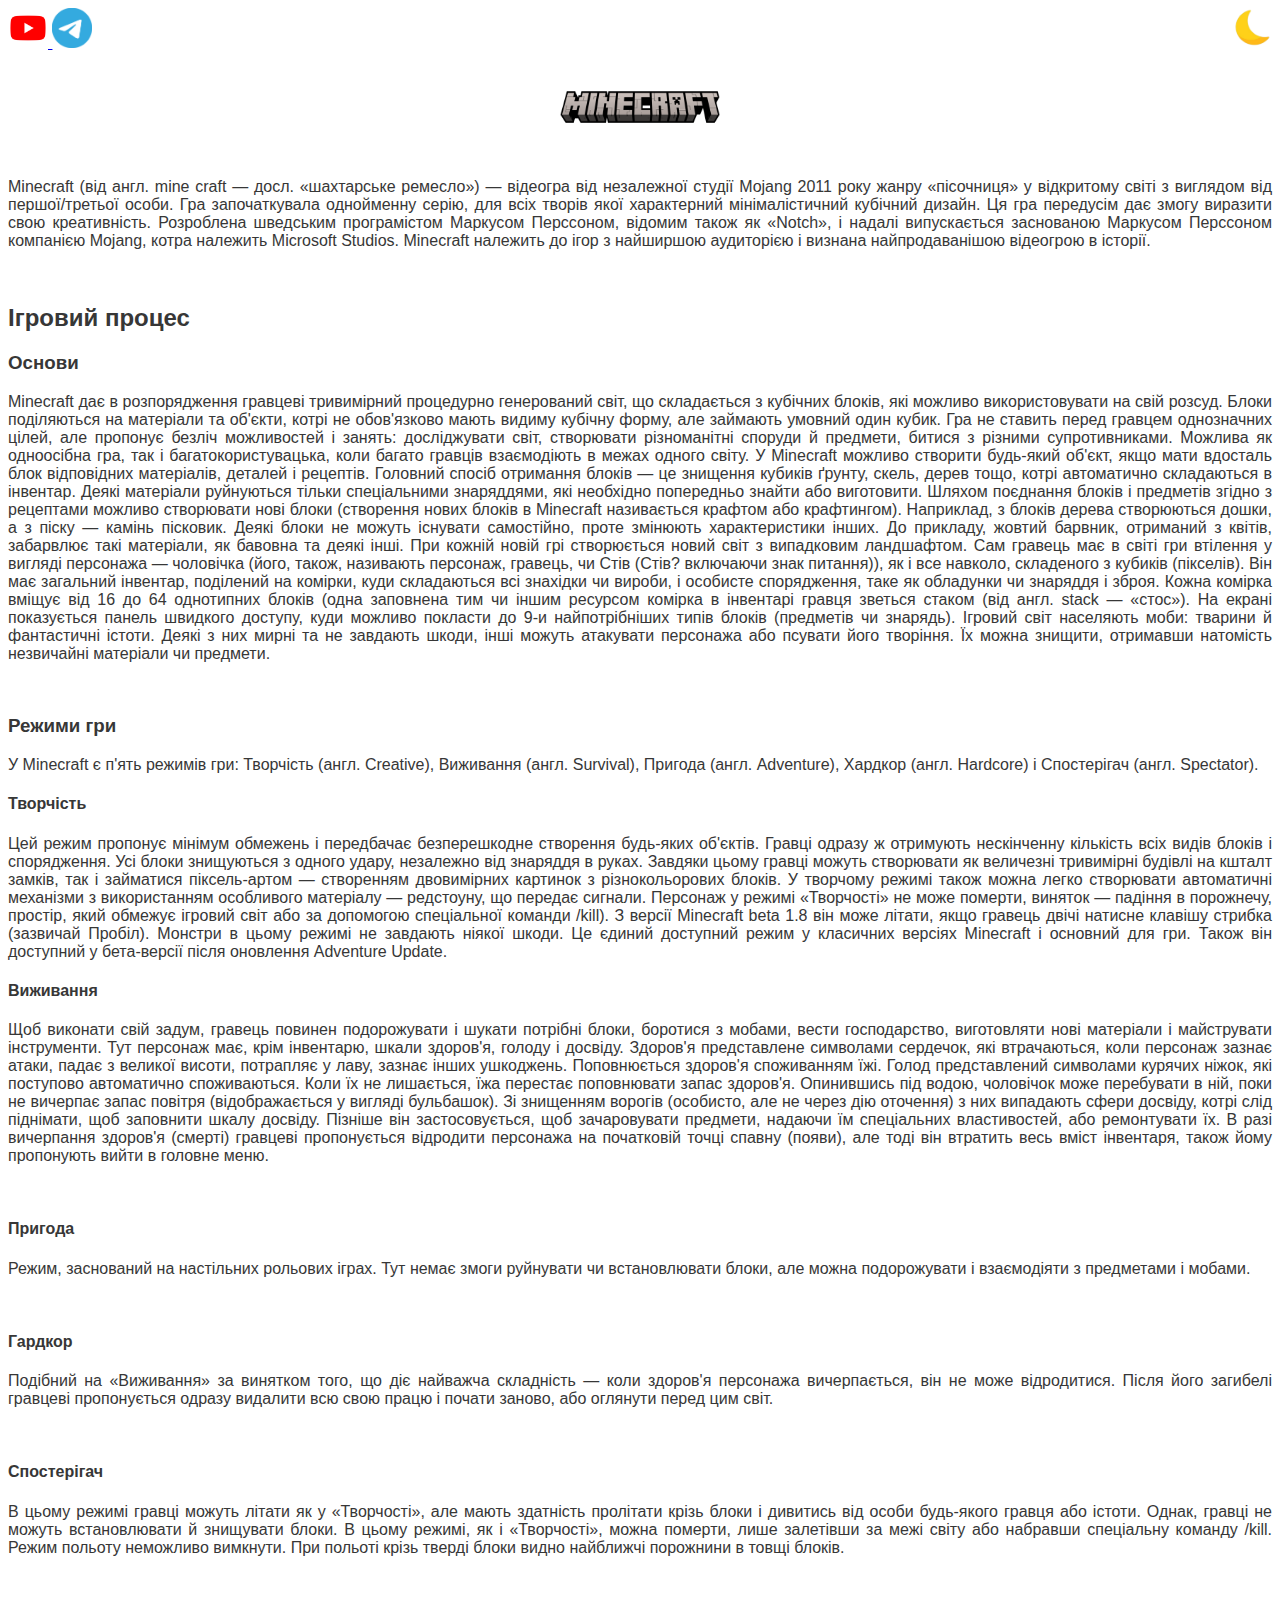
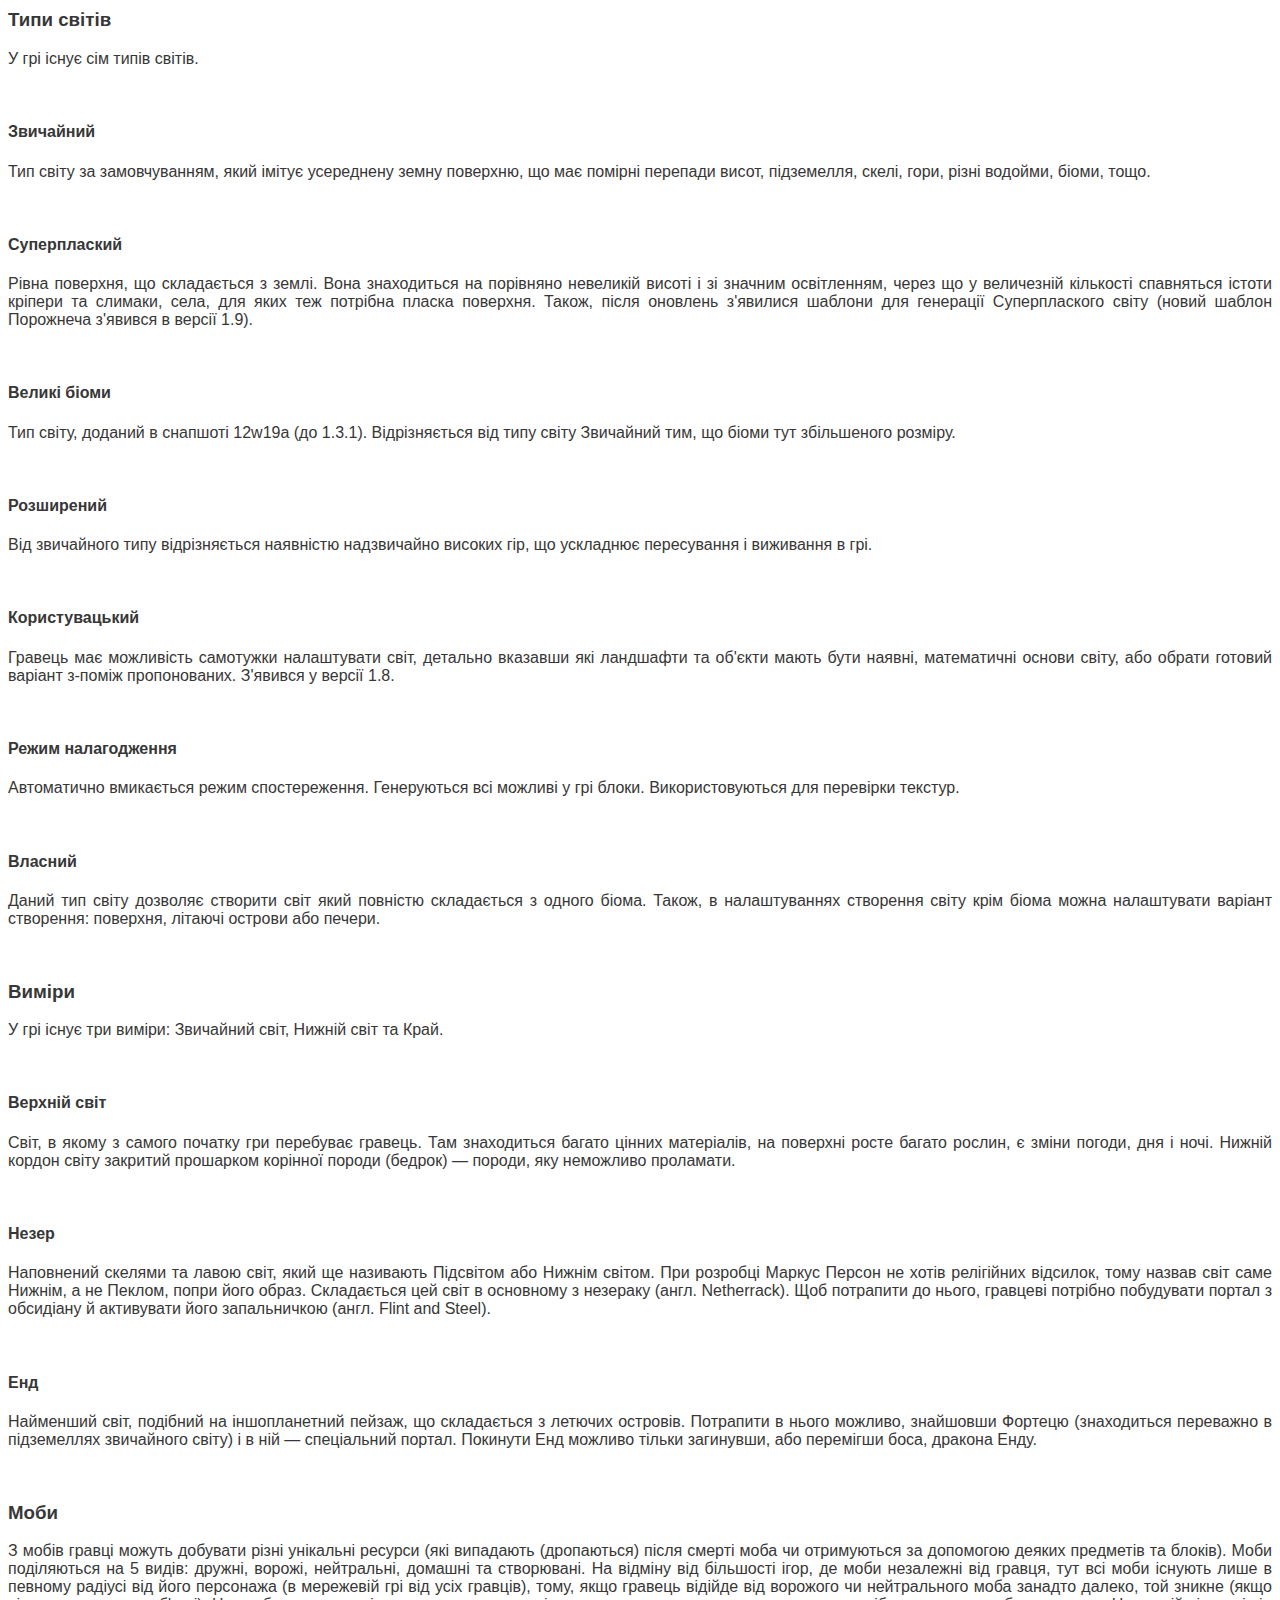
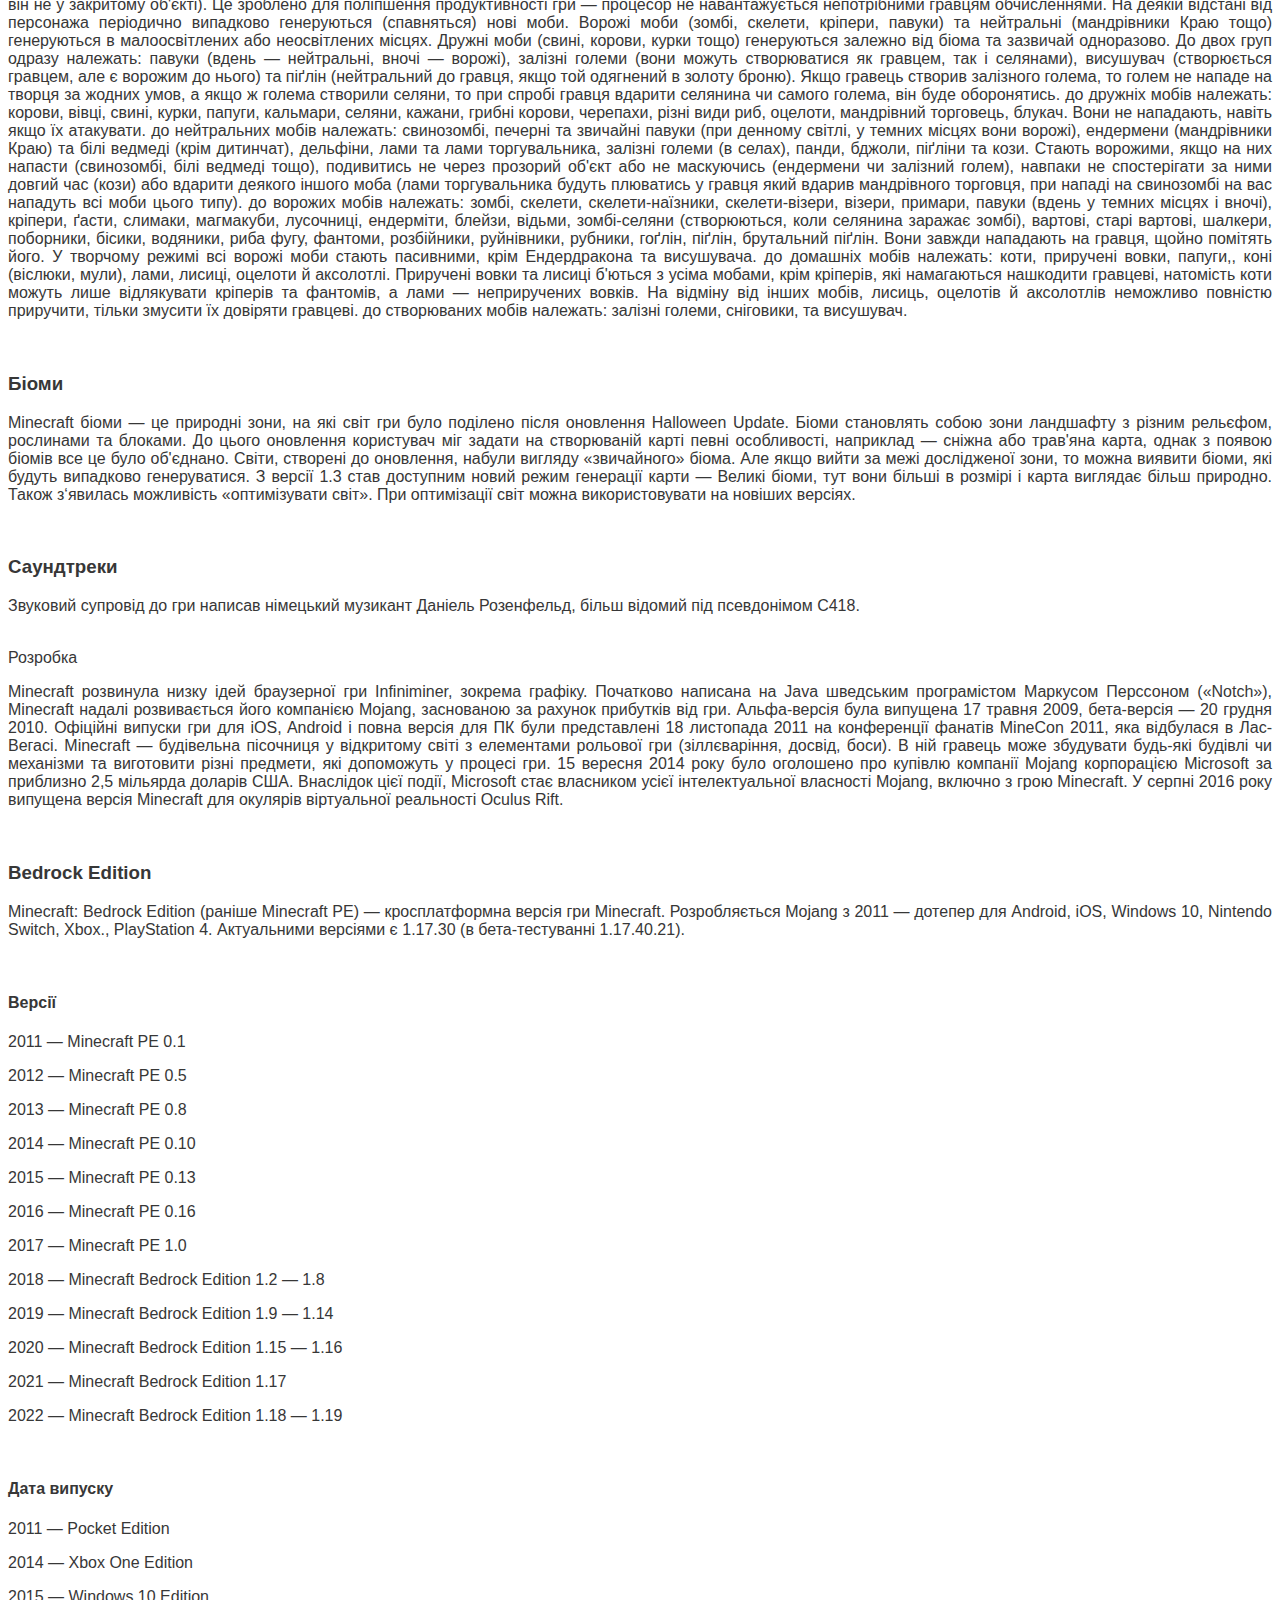
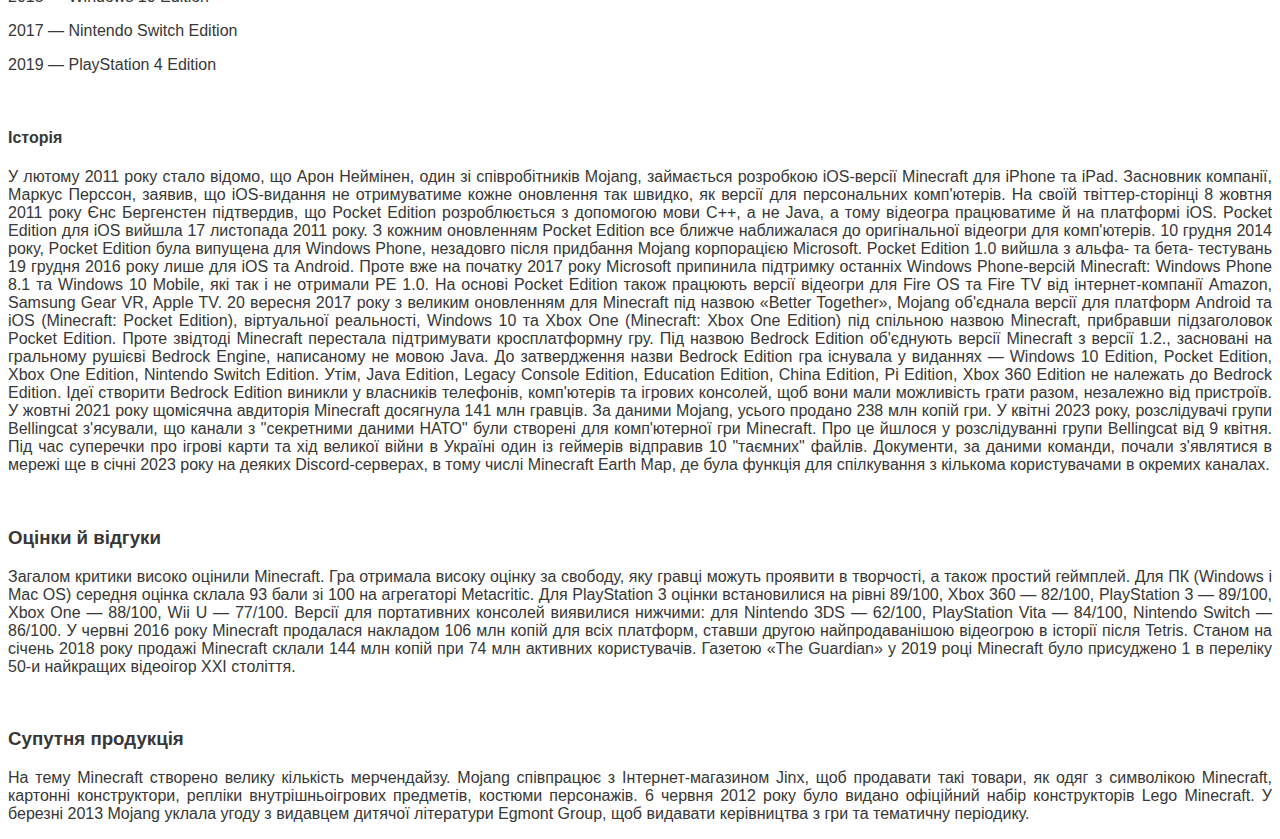
==== commit 65e077f0: "Add files via upload" ====
--- a/index.html
+++ b/index.html
@@ -8,16 +8,21 @@
 </head>
 
 <body>
+
     <a href="https://www.youtube.com/channel/UCCtRqIwouqSfzPwYMB7DJkw" target="_blank">
-        <img height="40" width="40" src="./img/youtube-logo.png"></a>
-    <a href="https://t.me/video_play_games" target="_blank"><img height="40" width="40"
-            src="./img/telegram-hd-logo.png">
+        <img src="./img/youtube-logo.png">
     </a>
+
+    <a href="https://t.me/video_play_games" target="_blank">
+        <img src="./img/telegram-hd-logo.png">
+    </a>
+
     <img class="btn" src="./img/dark-mode.png">
-    <br>
-    <center>
-        <img height="110" width="170" src="./img/Minecraft-Logo.png">
-    </center>
+    
+    <br>
+
+    <img class="logo" src="./img/Minecraft-Logo.png">
+
     <p>
         Minecraft (від англ. mine craft — досл. «шахтарське ремесло») — відеогра від незалежної студії Mojang 2011 року
         жанру «пісочниця» у відкритому світі з виглядом від першої/третьої особи. Гра започаткувала однойменну серію,
--- a/style.css
+++ b/style.css
@@ -18,9 +18,19 @@
   text-align: justify;
 }
 
+img {
+  height: 40px;
+  width: 40px;
+}
+
 .btn {
   cursor: pointer;
-  height: 40;
-  width: 40;
   float: right;
+}
+
+.logo {
+  height: 110px;
+  width: 170px;
+  display: block; /* Зробити картинку блоковим елементом, щоб мати можливість використовувати margin:auto; */
+  margin: auto;    /* Автоматичний розподіл відступів, центрує по горизонталі */
 }